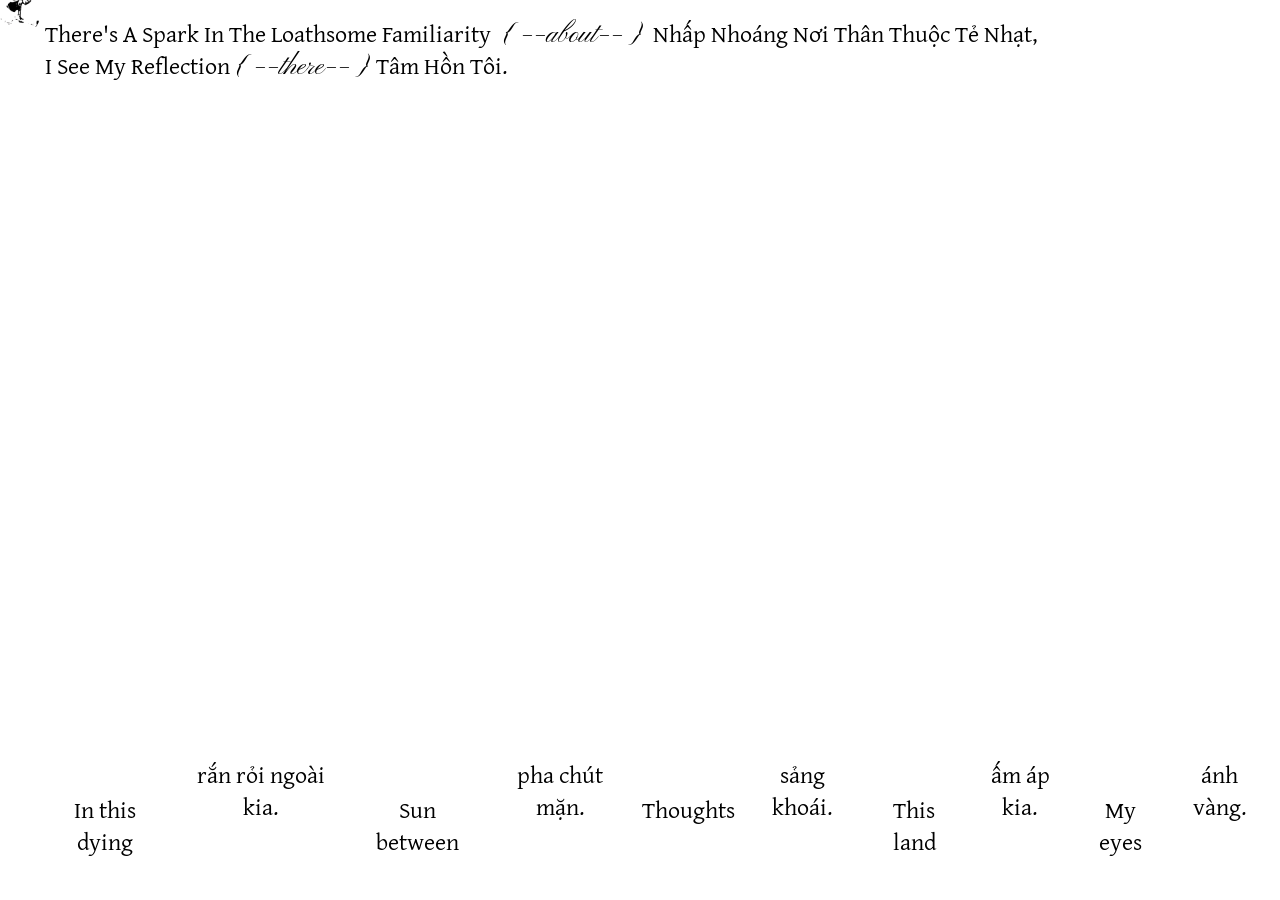
==== index.html @ 09c0442b "Update index.html" ====
<!doctype html>
<html lang="en">
   
    <head>
        <meta charset="UTF-8" />
        <meta name="viewport" content="width=device-width, initial-scale=1.0" />

        <link rel="shortcut icon" type="image" href="image/me02.png" />
        <link rel="stylesheet" type="text/css" href="style.css" />
        <link rel="stylesheet" type="text/css" href="cursor.css" />
        <link rel="stylesheet" type="text/css" href="overlay.css" />

        <!-- --------------Font defining: Pinyon Script-------------- -->
<link rel="preconnect" href="https://fonts.gstatic.com" crossorigin>
<link href="https://fonts.googleapis.com/css2?family=Pinyon+Script&display=swap" rel="stylesheet">
        
        <!-- --------------Font defining: Gentium Plus-------------- -->
<link rel="preconnect" href="https://fonts.googleapis.com">
<link rel="preconnect" href="https://fonts.gstatic.com" crossorigin>
<link href="https://fonts.googleapis.com/css2?family=Gentium+Plus:ital,wght@0,400;0,700;1,400;1,700&display=swap" rel="stylesheet">
        
        <title>Familiarity: Things I Never Like About My Hometown</title>
    </head>

    <body>
        <!-- --------------------------Landing page-------------------------- -->
        <!-- --------------Title-------------- -->

        <div class="header">
            <div class="title">
                <p>
                    There's A Spark In The Loathsome Familiarity
                    <button onclick="on()">{ ––about–– }</button> Nhấp Nhoáng
                    Nơi Thân Thuộc Tẻ Nhạt,<br>I See My Reflection
                    <a
                        href="https://maps.app.goo.gl/82Ngcbv8Ny59r9fe7"
                        target="_blank"
                    >
                        { ––there–– }
                    </a>
                    Tâm Hồn Tôi.
                </p>
            </div>
        </div>
        
        <!-- --------------Menu | Eng-------------- -->
        <div class="content">
            <!-- <div class="eng"> -->
            <ul data-current="0" class="eng">
                <!-- -----open modal 1----- -->
                <li id="piece01">
                    <p>In this dying</p>
                </li>
                <!-- -----open modal 1----- -->
                <li id="piece02">
                    <p>rắn rỏi ngoài kia.</p>
                </li>
                <!-- -----open modal 1----- -->
                <li id="piece03">
                    <p>Sun between</p>
                </li>
                <!-- -----open modal 1----- -->
                <li id="piece04">
                    <p>pha chút mặn.</p>
                </li>
                <!-- -----open modal 1----- -->
                <li id="piece05">
                    <p>Thoughts</p>
                </li>
                <!-- </ul> -->
                <!-- </div> -->
                <!-- --------------Menu | Vie-------------- -->
                <!-- <div class="vie"> -->
                <!-- <ul data-current="0"> -->
                <li id="piece06">
                    <p>sảng khoái.</p>
                </li>
                <li id="piece07">
                    <p>This land</p>
                </li>
                <li id="piece08">
                    <p>ấm áp kia.</p>
                </li>
                <li id="piece09">
                    <p>My eyes</p>
                </li>
                <li id="piece10">
                    <p>ánh vàng.</p>
                </li>
            </ul>
        </div>
        <!-- </div> -->

        <!-- --------------------------Overlay-------------------------- -->

        <!-- --------------Project Blurb-------------- --><!-- --------------Modal-------------- -->
        <div class="blurb">
            <div class="navigate">
                <div id="close" onclick="off()">
                    <p>{ ––close–– }</p>
                </div>

                <div id="about">
                    <p>{ ––sound of my hometown–– }</p>
                    <!-- volumn bar for sooundscape -->
                    <div id="volume-container">
                        <input
                            type="range"
                            min="0"
                            max="1"
                            step="0.01"
                            id="volume-bar"
                            value="0.5"
                        />
                        <div id="volume-indicator"></div>
                    </div>
                </div>
            </div>
            <div id="info">
                <p>
                    Things that I am so familiar with yet so bored of.<br />
                    Things that I often overlook despite their visibility.<br />
                    Things that are mundane yet warm my soul.
                    <br />...<br /><br />
                    { ––Familiarity: Things I Never Like About My Hometown–– } shelters my profound reflections on the land of my birth and upbringing – a peaceful, leisurely coastal city in Southern Vietnam. This publication intertwines footage of my hometown, writings and languages, crafting a rich tapestry of poetic interpretations that are imprinted with my personal perspective. The poetic narrative and visual imagery aim to evoke a sense of longing and belonging, and how my existence grows in this paradox, whilst also critiquing the flaws and banalities of my homeland. 
                    <br />
                    Through sensory translations, my project ensures that visitors are provided with various options to explore the theme of personal subjectivity where linguistic nuances await to be explored. Hence, the concept of creating accessibility is the aesthetic basis of my website. In the end, I hope to challenge the conventional perceptions on the often–overlooked charms and provoke introspection about human relationship with their place of origin.
                </p>
            </div>
        </div>

        <!-- ------------------------OOOOOOOOOOOVERLAYYYYYYYYYYYYYY------------------------ -->
        <!-- ------------------------Audio play on click------------------------ -->
        <div class="audio-container">
            <!-- ------------------ENG------------------ -->
            <audio id="myAudio" controls loop>
                <source src="audio/audio0.mp3" />
            </audio>
            <audio id="audio01" controls>
                <source src="audio/eng01.mp3" />
            </audio>
            <audio id="audio02" controls>
                <source src="audio/eng02.mp3" />
            </audio>
            <audio id="audio03" controls>
                <source src="audio/eng03.mp3" />
            </audio>
            <audio id="audio04" controls>
                <source src="audio/eng04.mp3" />
            </audio>
            <audio id="audio05" controls>
                <source src="audio/eng05.mp3" />
            </audio>
            <!-- ------------------VIE------------------ -->
            <audio id="audio06" controls>
                <source src="audio/vie01.mp3" />
            </audio>
            <audio id="audio07" controls>
                <source src="audio/vie02.mp3" />
            </audio>
            <audio id="audio08" controls>
                <source src="audio/vie03.mp3" />
            </audio>
            <audio id="audio09" controls>
                <source src="audio/vie04.mp3" />
            </audio>
            <audio id="audio10" controls>
                <source src="audio/vie05.mp3" />
            </audio>
        </div>
        <!-- ------------------------OVERLAY------------------------ -->
        <div class="overlay">
            <!-- ------------------------ENGGGGGGGGGGGGGGGGGG------------------------ -->
            <!-- ------------------modal 1------------------ -->
            <div class="overlay-eng">
                <div id="video01">
                    <!-- ------content modal 1------ -->
                    <video autoplay loop muted>
                        <source src="video/eng01.mp4" type="video/mp4" />
                        Your browser does not support HTML5 video.
                    </video>
                    <!-- buttons for navigation bar in the overlay -->
                    <div class="nav">
                        <button id="listen01" onclick="playAudio('audio01')">
                            { ––listen–– }
                        </button>
                        <!-- ------close modal------ -->
                        <div class="closes">
                            <button id="close01">{ ––close–– }</button>
                        </div>
                    </div>
                    <div id="read01">
                        <p>
                            In this dying glow of orange,<br>
                            noisy is the bird,<br>
                            softer is the wind.<br>
                            Silent I get, with the waves.<br>
                            If the ocean in my eyeballs is the limit of this land,<br>
                            I will bury my soul here, with all willingness,<br>
                            only the soul of rotten vulnerability.<br>
                            The rest will stay<br>
                            with its body,<br>
                            so that the land has me partly<br>
                            and I am still a mighty existence out there.
                        </p>
                    </div>
                </div>
                <!-- ------------------modal 2------------------ -->
                <div id="video03">
                    <!-- ------content modal 1------ -->
                    <video autoplay loop muted>
                        <source src="video/eng02.mp4" type="video/mp4" />
                        Your browser does not support HTML5 video.
                    </video>
                    <!-- buttons for navigation bar in the overlay -->
                    <div class="nav">
                        <button id="listen02" onclick="playAudio('audio02')">
                            { ––listen–– }
                        </button>
                        <!-- ------close modal 2------ -->
                        <div class="closes">
                            <button id="close02">{ ––close–– }</button>
                        </div>
                    </div>
                    <div id="read02">
                        <p>
                            Sun between sun.<br>
                            Wind between wind.<br>
                            Words between people.<br>
                            Even stickiness on my skin.<br>
                            My words between nowhere.
                            (Where do my words belong to?)<br>
                            A place in salty air.<br>
                        </p>
                    </div>
                </div>
                <!-- ------------------modal 3------------------ -->
                <div id="video05">
                    <!-- ------content modal 1------ -->
                    <video autoplay loop muted>
                        <source src="video/eng03.mp4" type="video/mp4" />
                        Your browser does not support HTML5 video.
                    </video>
                    <!-- buttons for navigation bar in the overlay -->
                    <div class="nav">
                        <button id="listen03" onclick="playAudio('audio03')">
                            { ––listen–– }
                        </button>
                        <!-- ------close modal 3------ -->
                        <div class="closes">
                            <button id="close03">{ ––close–– }</button>
                        </div>
                    </div>
                    <div id="read07">
                        <p>
                            Thoughts in the back of my mind.<br>
                            Is it yellow?<br>
                            Is it white?<br>
                            Shouldn’t it be blue?<br>
                            A powder blue…<br>
                            Is it the opening?<br>
                            Is it ending itself?<br>
                            Are they coming home or leaving it?<br>
                            I seek no answer.
                            I seek nothing now.<br>
                            A pleasant emptiness.<br>
                        </p>
                    </div>
                </div>
                <!-- ------------------modal 4------------------ -->
                <div id="video07">
                    <!-- ------content modal 4------ -->
                    <video autoplay loop muted>
                        <source src="video/eng04.mp4" type="video/mp4" />
                        Your browser does not support HTML5 video.
                    </video>
                    <!-- buttons for navigation bar in the overlay -->
                    <div class="nav">
                        <button id="listen04" onclick="playAudio('audio04')">
                            { ––listen–– }
                        </button>
                        <!-- ------close modal 4------ -->
                        <div class="closes">
                            <button id="close04">{ ––close–– }</button>
                        </div>
                    </div>
                    <div id="read04">
                        <p>
                            This land will always be hot and humid,<br>
                            though it knows how much one wishes for a cool breeze.<br>
                            It grew in my body<br>that out of this heat comes refreshment,<br>
                            out of refreshment comes completeness; so I called for freezing air.<br>
                            But floating,<br>my words.<br>
                            Frozen,<br>I said.<br>
                            For warmness,<br>now<br>I<br>long...<br>
                        </p>
                    </div>
                </div>
                <!-- ------------------modal 5------------------ -->
                <div id="video09">
                    <!-- ------content modal 1------ -->
                    <video autoplay loop muted>
                        <source src="video/eng05.mp4" type="video/mp4" />
                        Your browser does not support HTML5 video.
                    </video>
                    <!-- buttons for navigation bar in the overlay -->
                    <div class="nav">
                        <button id="listen05" onclick="playAudio('audio05')">
                            { ––listen–– }
                        </button>
                        <!-- ------close modal 5------ -->
                        <div class="closes">
                            <button id="close05">{ ––close–– }</button>
                        </div>
                    </div>
                    <div id="read05">
                        <p>
                            My eyes are small,<br>
                            even if I try to stretch them out and the inside’s gone dry.<br>
                            There’s like a wave of blue darkening in it.<br>
                            It reaches the edge then waves back in,<br>
                            and circles around a block of shimmering yellow.<br>
                        </p>
                    </div>
                </div>
            </div>
            <!-- ------------------------VIEEEEEEEEEEEEE------------------------ -->
            <!-- ------modal 1------ -->
            <div class="overlay-vie">
                <div id="video02">
                    <!-- ------content modal 1------ -->
                    <video autoplay loop muted>
                        <source src="video/vie01.mp4" type="video/mp4" />
                        Your browser does not support HTML5 video.
                    </video>
                    <!-- buttons for navigation bar in the overlay -->
                    <div class="nav">
                        <button id="listen06" onclick="playAudio('audio06')">
                            { ––nghe–– }
                        </button>
                        <!-- ------close modal------ -->
                        <div class="closes">
                            <button id="close06">{ ––đóng–– }</button>
                        </div>
                    </div>
                    <div id="read06">
                        <p>
                            Trong cái nắng chiều đang tàn dần,
                            <br>bọn chim chóc ồn ào, ngọn gió như dịu đi hẳn. 
                            Tôi ngồi lặng thinh<br>
                           với những cơn sóng.<br>
                            Nếu biển cả trước mắt là giới hạn của nơi này,<br>
                            tôi chọn chôn cất tâm hồn mình ở đây,<br>
                            chôn đi những mảnh mềm yếu đã mục nát,<br>
                            với tất cả lòng nhiệt thành.<br>
                            Phần còn lại vẫn gắn với cơ thể của nó.<br>
                            Để mảnh đất này giữ riêng trong nó một phần của tôi,<br>
                            còn tôi<br>
                            vẫn là một sự sống rắn rỏi ngoài kia.
                        </p>
                    </div>
                </div>
                <!-- ------modal 2------ -->
                <div id="video04">
                    <!-- ------content modal 1------ -->
                    <video autoplay loop muted>
                        <source src="video/vie02.mp4" type="video/mp4" />
                        Your browser does not support HTML5 video.
                    </video>
                    <!-- buttons for navigation bar in the overlay -->
                    <div class="nav">
                        <button id="listen07" onclick="playAudio('audio07')">
                            { ––nghe–– }
                        </button>
                        <!-- ------close modal 2------ -->
                        <div class="closes">
                            <button id="close07">{ ––đóng–– }</button>
                        </div>
                    </div>
                    <div id="read07">
                        <p>
                            Nắng còn trong nắng.<br>
                            Gió còn trong gió.<br>
                            Lời họ nói cho nhau nghe.<br>
                            Cả sự nhớp nháp trên làn da.<br> 
                            Lời tôi nói có ai nghe.<br>
                            Thoáng nếm được vị mặn còn vương trong gió.<br>
                        </p>
                    </div>
                </div>
                <!-- ------modal 8------ -->
                <div id="video06">
                    <!-- ------content modal 1------ -->
                    <video autoplay loop muted>
                        <source src="video/vie03.mp4" type="video/mp4" />
                        Your browser does not support HTML5 video.
                    </video>
                    <!-- buttons for navigation bar in the overlay -->
                    <div class="nav">
                        <button id="listen08" onclick="playAudio('audio08')">
                            { ––nghe–– }
                        </button>
                        <!-- ------close modal 3------ -->
                        <div class="closes">
                            <button id="close08">{ ––đóng–– }</button>
                        </div>
                    </div>
                    <div id="read08">
                        <p>
                            Vài điều tôi vẫn cố lảng tránh.<br>
                            Vàng?<br>Trắng?<br>Xanh da trời?<br>
                            Một màu xanh dịu mắt thì tốt biết mấy…<br>
                            Chỉ vừa bắt đầu hay đang kết thúc?<br>
                            Họ đang trở về hay sắp rời đi? Câu trả lời có vẻ không cần thiết.<br>
                            Không gì<br>
                            cần thiết vào lúc này.<br>
                            Trống rỗng đến sảng khoái.<br>
                        </p>
                    </div>
                </div>
                <!-- ------modal 4------ -->
                <div id="video08">
                    <!-- ------content modal 4------ -->
                    <video autoplay loop muted>
                        <source src="video/vie04.mp4" type="video/mp4" />
                        Your browser does not support HTML5 video.
                    </video>
                    <!-- buttons for navigation bar in the overlay -->
                    <div class="nav">
                        <button id="listen09" onclick="playAudio('audio09')">
                            { ––nghe–– }
                        </button>
                        <!-- ------close modal 4------ -->
                        <div class="closes">
                            <button id="close09">{ ––đóng–– }</button>
                        </div>
                    </div>
                    <div id="read09">
                        <p>
                            Nơi này vẫn luôn oi bức, dù nó biết người ta mong mỏi mọt làn gió mát.<br>
                            Tôi từng cho rằng<br>
                           thoát khỏi cái nóng bức này sẽ thấy sảng khoái, và sự sảng khoái sẽ khiến tôi mãn nguyện;<br>
                            nên tôi luôn khao khát một luồng khí lạnh.<br>
                            Nhưng trôi dạt đâu mất,<br>
                            lời tôi.<br>
                            Nghẹn ngào nói không nên lời.<br>
                            Bây giờ,<br>
                           tôi mong mỏi sự ấm áp kia.
                        </p>
                    </div>
                </div>
                <!-- ------modal 5------ -->
                <div id="video10">
                    <!-- ------content modal 1------ -->
                    <video autoplay loop muted>
                        <source src="video/vie05.mp4" type="video/mp4" />
                        Your browser does not support HTML5 video.
                    </video>
                    <!-- buttons for navigation bar in the overlay -->
                    <div class="nav">
                        <button id="listen10" onclick="playAudio('audio10')">
                            { ––nghe–– }
                        </button>
                        <!-- ------close modal 5------ -->
                        <div class="closes">
                            <button id="close10">{ ––đóng–– }</button>
                        </div>
                    </div>
                    <div id="read10">
                        <p>
                            Đôi mắt này,<br>
                            nó nhỏ,<br>
                            dù cho có cố mở to đến mức khô rát.<br>
                            Trên kia vẫn là một dải màu xanh.<br>
                            Nó vươn đến bên rìa rồi dội ngược lại vào trong,<br>
                            và bao quanh một mảng lung linh ánh vàng.
                        </p>
                    </div>
                </div>
            </div>
        </div>

        <!-- --------------Customized Cursor-------------- -->
        <div class="cursor">
            <div><img src="image/me02.png" /></div>
        </div>
    </body>
</html>

<!-- --------------Customized Cursor-------------- -->
<script type="text/javascript" src="cursor.js"></script>
<!-- --------------Blurb Popup-------------- -->
<script type="text/javascript" src="about.js"></script>
<!-- <script type="text/javascript" src="video01.js"></script> -->
<script type="text/javascript" src="overlay.js"></script>
<script type="text/javascript" src="audio.js"></script>
<script type="text/javascript" src="soundscape.js"></script>
---- style.css ----
/*--------------------Font family defining--------------------*/
.pinyon-script-regular {
  font-family: "Pinyon Script", cursive;
  font-weight: 400;
  font-style: normal;
}

/*----------------------------Homepage Setting----------------------------*/
body {
    background-image: url(image/bgg.jpg);
    background-repeat: repeat-y;
    background-size: 100% auto;
    background-color: white;
    /* backdrop-filter: blur(2px);
  -webkit-backdrop-filter: blur(2px);*/
    font-family: "Gentium Plus", serif;
    font-style: normal;
    color: black;
    cursor: none;
    width: 100%;
    height: auto;
    border: none;
    margin: 0;
}
body img {
  top: 0;
  left: 0
}


/*--------------------Title on top-right corner--------------------*/
.header p {
    font-size: 24px;
    line-height: 32px;
    position: fixed;
    padding-top: 2vh;
    padding-bottom: 1vh;
    padding-left: 5vh;
    padding-right: 5vh;
    margin: 0;
    width: 100%;
    top: 0;
    left: 0;
    z-index: 8;
    text-align: justify;
}

/*--------------------Blurb | Overlay--------------------*/
.blurb {
    position: absolute;
    /* display: inline; */
    /* background-color: rgba(235, 55, 255, 0.5); */
    background-color: white;
    background-image: url(image/grid.png);
    background-repeat: repeat-y;
    background-size: 100%;
    width: 50%;
    height: 100%;
    padding: 0;
    margin: 0;
    top: 0;
    right: 0;
    z-index: 10;
    display: none;
    overflow: auto; 
}
.blurb::-webkit-scrollbar {
    display: none;
}
.navigate p {
  font-family: "Pinyon Script", cursive;
  font-size: 28px;
  line-height: 24px
  text-align: justify;
}
#about p {
    padding-left: 20vh;
    padding-top: 2vh;
    padding-bottom: 2vh;
    margin: 0;
    font-size: 28px;
    line-height: 24px;
    left: 0;
    /* top: 0; */
    z-index: 3;
    /* float: left; */
    width: 250px;
    text-align: left;
}

/*to close the blurb*/
#close p {
    padding-right: 10vh;
    padding-top: 2vh;
    padding-bottom: 1vh;
    margin: 0;
    font-size: 28px;
    line-height: 24px;
    right: 0;
    float: right;
    cursor: pointer;
    font-family: "Pinyon Script", cursive;
}

#info p {
    font-size: 18px;
    line-height: 28px;
    /* padding-top: 15vh;*/
    padding-left: 20vh;
    padding-right: 5vh;
    padding-top: 10vh;
    padding-bottom: 2vh;
    margin: 0;
    /* top: 20vh; */
    left: 0;
  text-align: left;
  overflow-y: scroll;
}
#info::-webkit-scrollbar {
    display: none;
}
#about img {
    width: 30px;
    height: auto;
    padding-right: 5px;
}
#volume-container {
    display: flex;
    align-items: center;
    width: 160px; /* Adjust width as needed */
    padding-left: 20vh;
    padding-top: 1vh;
}
/* volumn bar for soundscape */
#volume-bar {
    -webkit-appearance: none; /* Remove default slider styles */
    width: 100%;
    height: 5px; /* Adjust height as needed */
    border-radius: 5px;
    background: black; /* Gradient for visual effect */
    cursor: pointer;
}

#volume-bar::-webkit-slider-thumb {
    -webkit-appearance: none; /* Remove default thumb styles */
    width: 30px;
    height: 18px;
    background: white; /* Thumb color */
    /* border-radius: 50%; */
    cursor: pointer;
    background-image: url(image/logo.png);
    background-size: 100% auto;
    background-repeat: none;
}

#volume-indicator {
    width: 0; /* Initial width is 0% */
    height: 5px; /* Same height as slider */
    background: black; /* Same color as thumb */
    display: none;
}
/*disable button's style*/
button {
    border: none;
    margin: 0;
    font-size: 28px;
    line-height: 24px;
    font-family: "Pinyon Script", cursive;
    font-style: normal;
    /* background-color: white; */
    background-color: Transparent;
    background-repeat: no-repeat;
    cursor: pointer;
}

a:link {
    margin: 0;
    font-size: 28px;
    line-height: 32px;
    font-family: "Pinyon Script", cursive;
    font-style: normal;
    color: black;
    text-decoration: none;
}
a:visited {
    margin: 0;
    font-size: 28px;
    line-height: 32px;
    font-family: "Pinyon Script", cursive;
    font-style: normal;
    color: black;
    text-decoration: none;
}

/*--------------------Menu--------------------*/
.content ul {
    
    font-size: 24px;
    line-height: 32px;
    position: fixed;
/*     display: inline-block; */
    display: flex;
    flex-wrap: nowrap;
    list-style-type: none;
    bottom: 0;
    margin: 0;
    left: 0;
    padding-left: 5vh;
    text-align: center;
    padding-bottom: 2vh;
    

    /* overflow-x: scroll; */
    /* width: 100%; */
    /* float: left; */
    /* white-space: nowrap; */
}
li {
    cursor: pointer;
    padding-right: 1.5vh;
    float: left;
    
    /* height: 60px; */
    /* left: 0; */
}

li:nth-child(even) {
    transform: translateY(-35px);
}
/*--------------------Effects when hovering buttons--------------------*/
li p:hover {
    text-shadow: 0 0 10px #f6ff08;
    background-image: url(image/grid2.png);
    background-size: 100%;
    background-repeat: repeat;
}
a:hover {
    cursor: pointer;
    color: black;
    text-decoration: none;
    text-shadow: 0 0 10px #f6ff08;
    background-image: url(image/grid2.png);
    background-size: 100%;
    background-repeat: repeat;
}
button:hover {
    text-shadow: 0 0 10px #f6ff08;
    background-image: url(image/grid2.png);
    background-size: 100%;
    background-repeat: repeat;
}
#close p:hover {
    text-shadow: 0 0 10px #f6ff08;
}

/*--------------------Settings for Responsiveness--------------------*/
@media screen and (max-width: 1000px) {
    #read01 p,
    #read02 p,
    #read03 p,
    #read04 p,
    #read05 p,
    #read06 p,
    #read07 p,
    #read08 p,
    #read09 p,
    #read10 p {
        font-size: 20px;
        line-height: 28px;
    }
    .content ul {
        font-size: 20px;
        line-height: 28px;
        padding-left: 2.5vh;
        flex-wrap: wrap;
    }
    .content li {
        height: 25px;
        padding-bottom: 2vh;
    }
    .content li:nth-child(even) {
        transform: none;
    }

    .header p {
        padding-left: 2.5vh;
        padding-right: 2.5vh;
        padding-bottom: 1vh;
        width: 90%;
        line-height: 32px;
    }
    #info p {
        font-size: 20px;
        line-height: 28px;
        padding-left: 10vh;
        padding-right: 5vh;
    }
    #about p,
    #volume-container {
        padding-left: 10vh;
        width: 145px;
    }
    #close p {
        padding-right: 5vh;
    }
    .blurb p {
        display: inline-block;
    }
    video {
        padding-top: 3vh;
    }
}
---- cursor.css ----
div.cursor img {
    position: absolute;
    top: 0px;
    left: 0px;
    width: 70px;
    height: 70px;
    z-index: 1000;
    pointer-events: none;
    transform: translate(-40%, -40%);
}
---- overlay.css ----
body {
    background-color: white;
    background-image: none;
}
.nav button {
    display: flex;
    flex-wrap: nowrap;
    position: relative;
    border: none;
    margin: 0;
    /* padding-left: 20%; */
    left: 0;
    font-family: "Pinyon Script", cursive;
    font-size: 28px;
    line-height: 32px;
    font-style: normal;
    /* width: auto; */
    cursor: pointer;
}
.nav {
    padding-top: 5vh;
    padding-bottom: 2vh;
    width: 80%;
    padding-left: 45%;
}

/* overlay */
#video01,
#video02,
#video03,
#video04,
#video05,
#video06,
#video07,
#video08,
#video09,
#video10 {
    display: none;
    top: 10vh;
    left: 0;
    /* background: white; */
    width: 100%;
    height: 100%;
    /* position: absolute;*/ /*enable scrolling*/
    background-color: white;
    border: none;
    margin: 0;
    z-index: 5;
    font-style: normal;
    /* overflow: auto; */
}
#listen01 p,
#listen02 p,
#listen03 p,
#listen04 p,
#listen05 p,
#listen06 p,
#listen07 p,
#listen08 p,
#listen09 p,
#listen10 p {
    text-align: center;
    font-family: "Pinyon Script", cursive;
    font-size: 28px;
    line-height: 24px;
    font-style: normal;
}
#close01 p,
#close02 p,
#close03 p,
#close04 p,
#close05 p,
#close06 p,
#close07 p,
#close08 p,
#close09 p,
#close10 p {
    font-family: "Pinyon Script", cursive;
    font-size: 28px;
    line-height: 24px;
    font-style: normal;
    text-align: center;
}

#read01,
#read02,
#read03,
#read04,
#read05,
#read06,
#read07,
#read08,
#read09,
#read10 {
    font-family: "Gentium Plus", serif;
    font-size: 24px;
    line-height: 36px;
    font-style: normal;
    text-align: center;
    color: black;
    padding-left: 20%;
    padding-right: 20%;
    padding-bottom: 15vh;
    width: 60%;
    height: auto;
    /* overflow: scroll; */
    /* left: 20%; */
    cursor: none;
    z-index: -1;

    /* -webkit-backdrop-filter: blur(4px);
    backdrop-filter: blur(4px); */

    /* background-repeat: repeat-y; */
    /* background-size: 100%; */
}

video {
    width: 100%;
    height: auto;
    left: 0;
    position: relative;
    cursor: none;
}

audio {
    display: none;
}
/* .overlay::-webkit-scrollbar {
    display: none;
}*/
.overlay {

/*     width: 100%;
    height: 100%;
    border: none;
    margin: 0; */
}
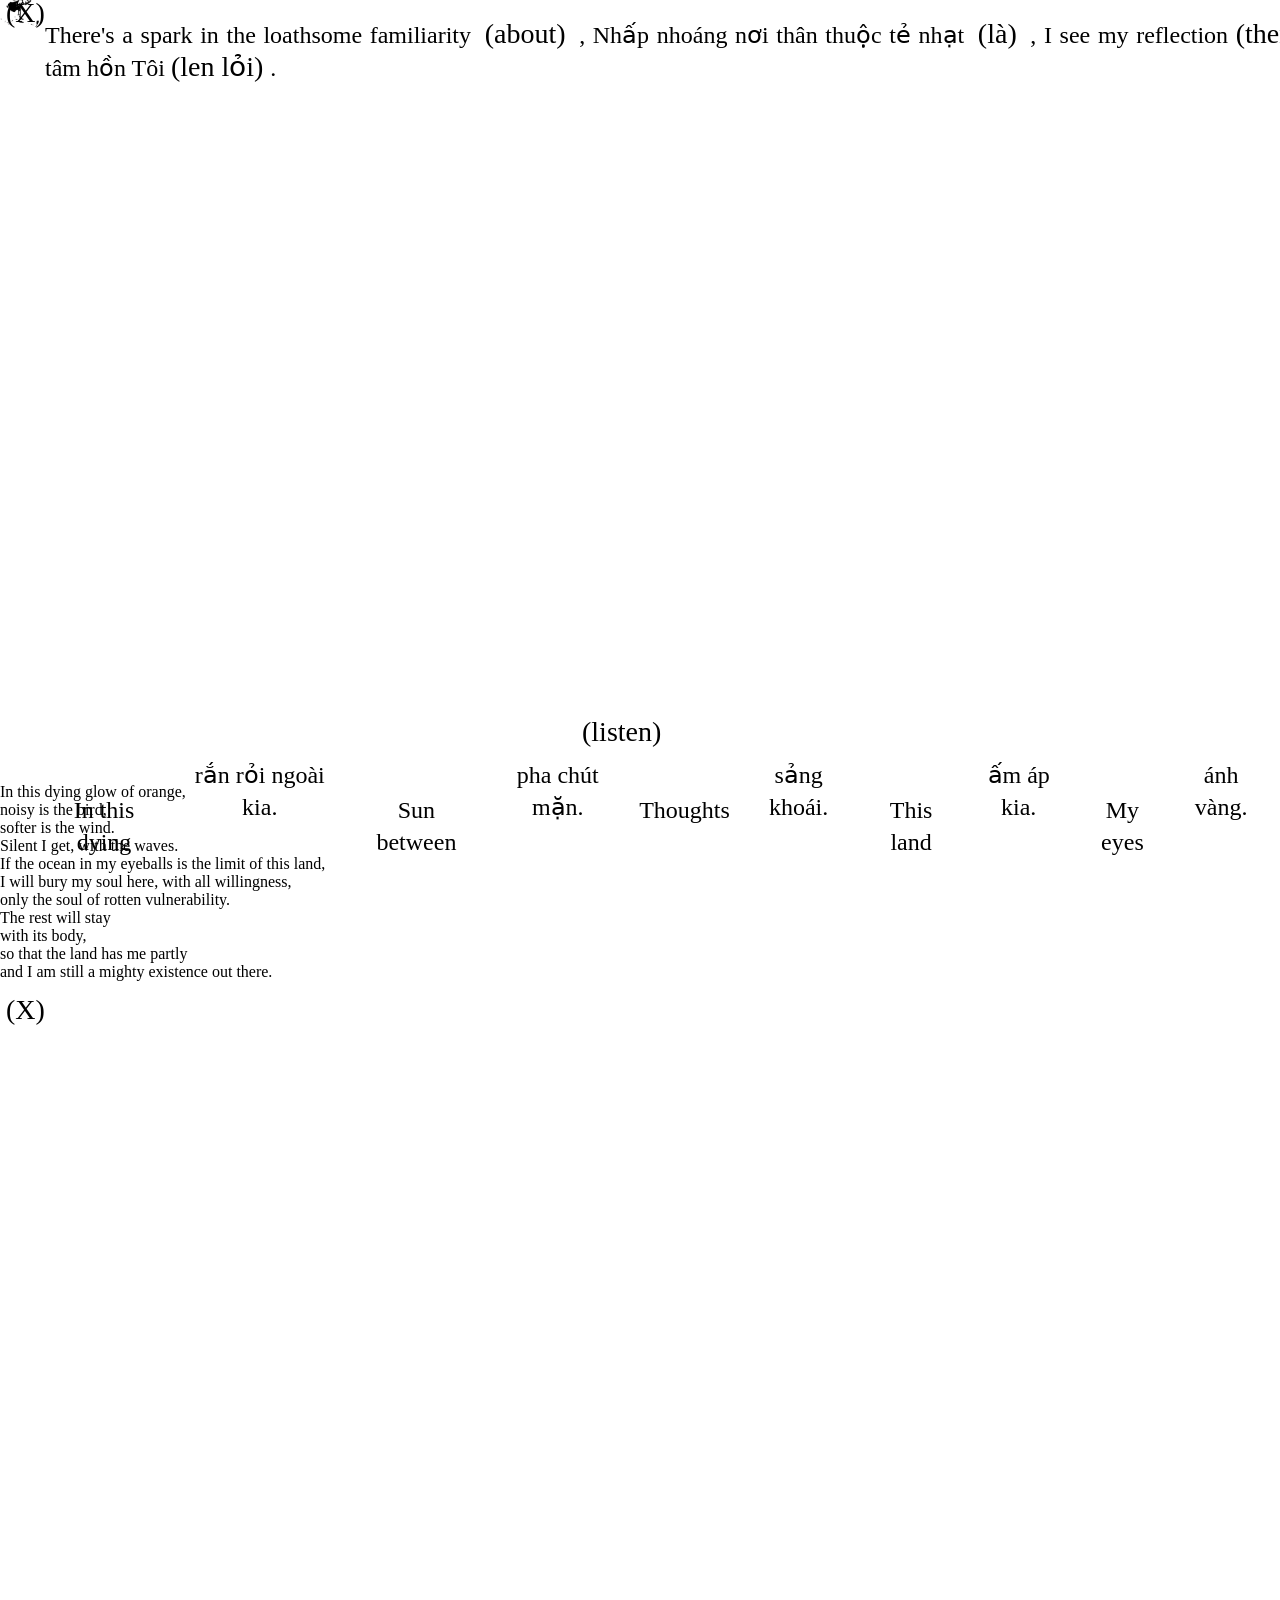
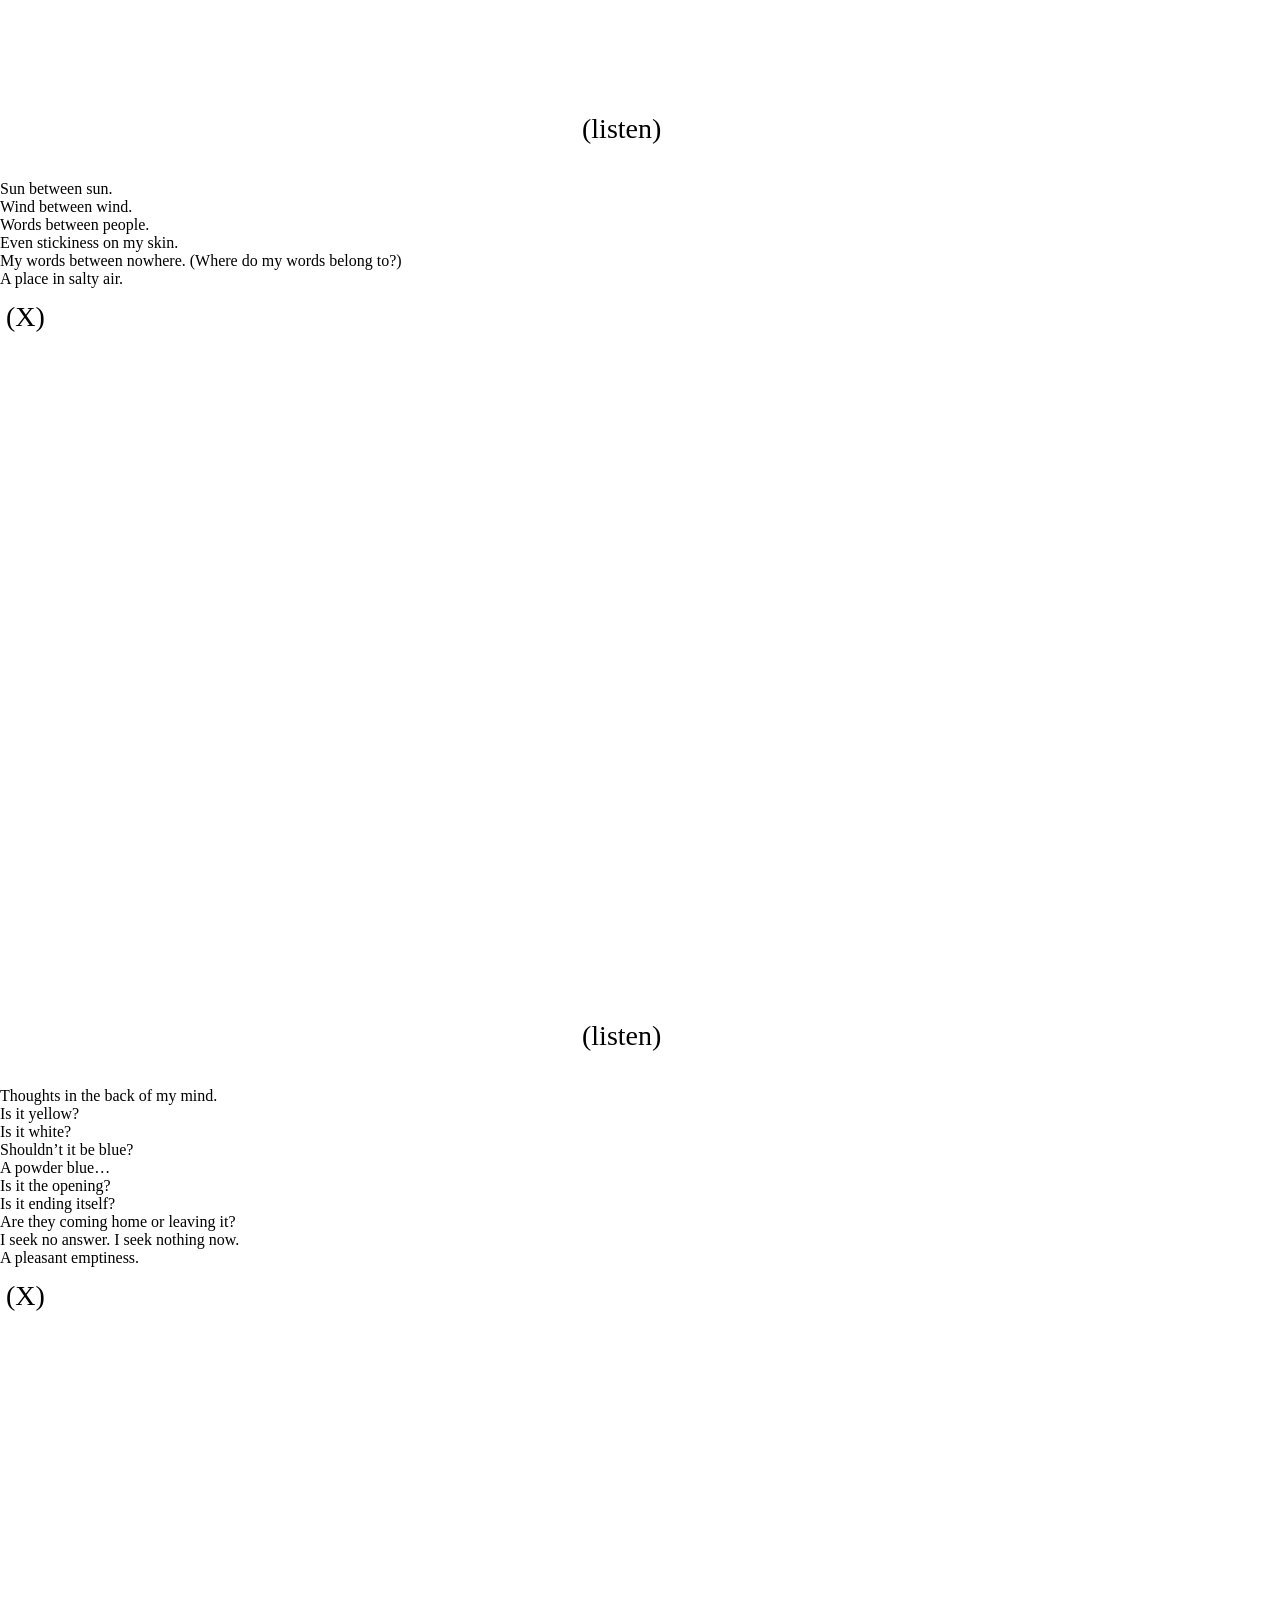
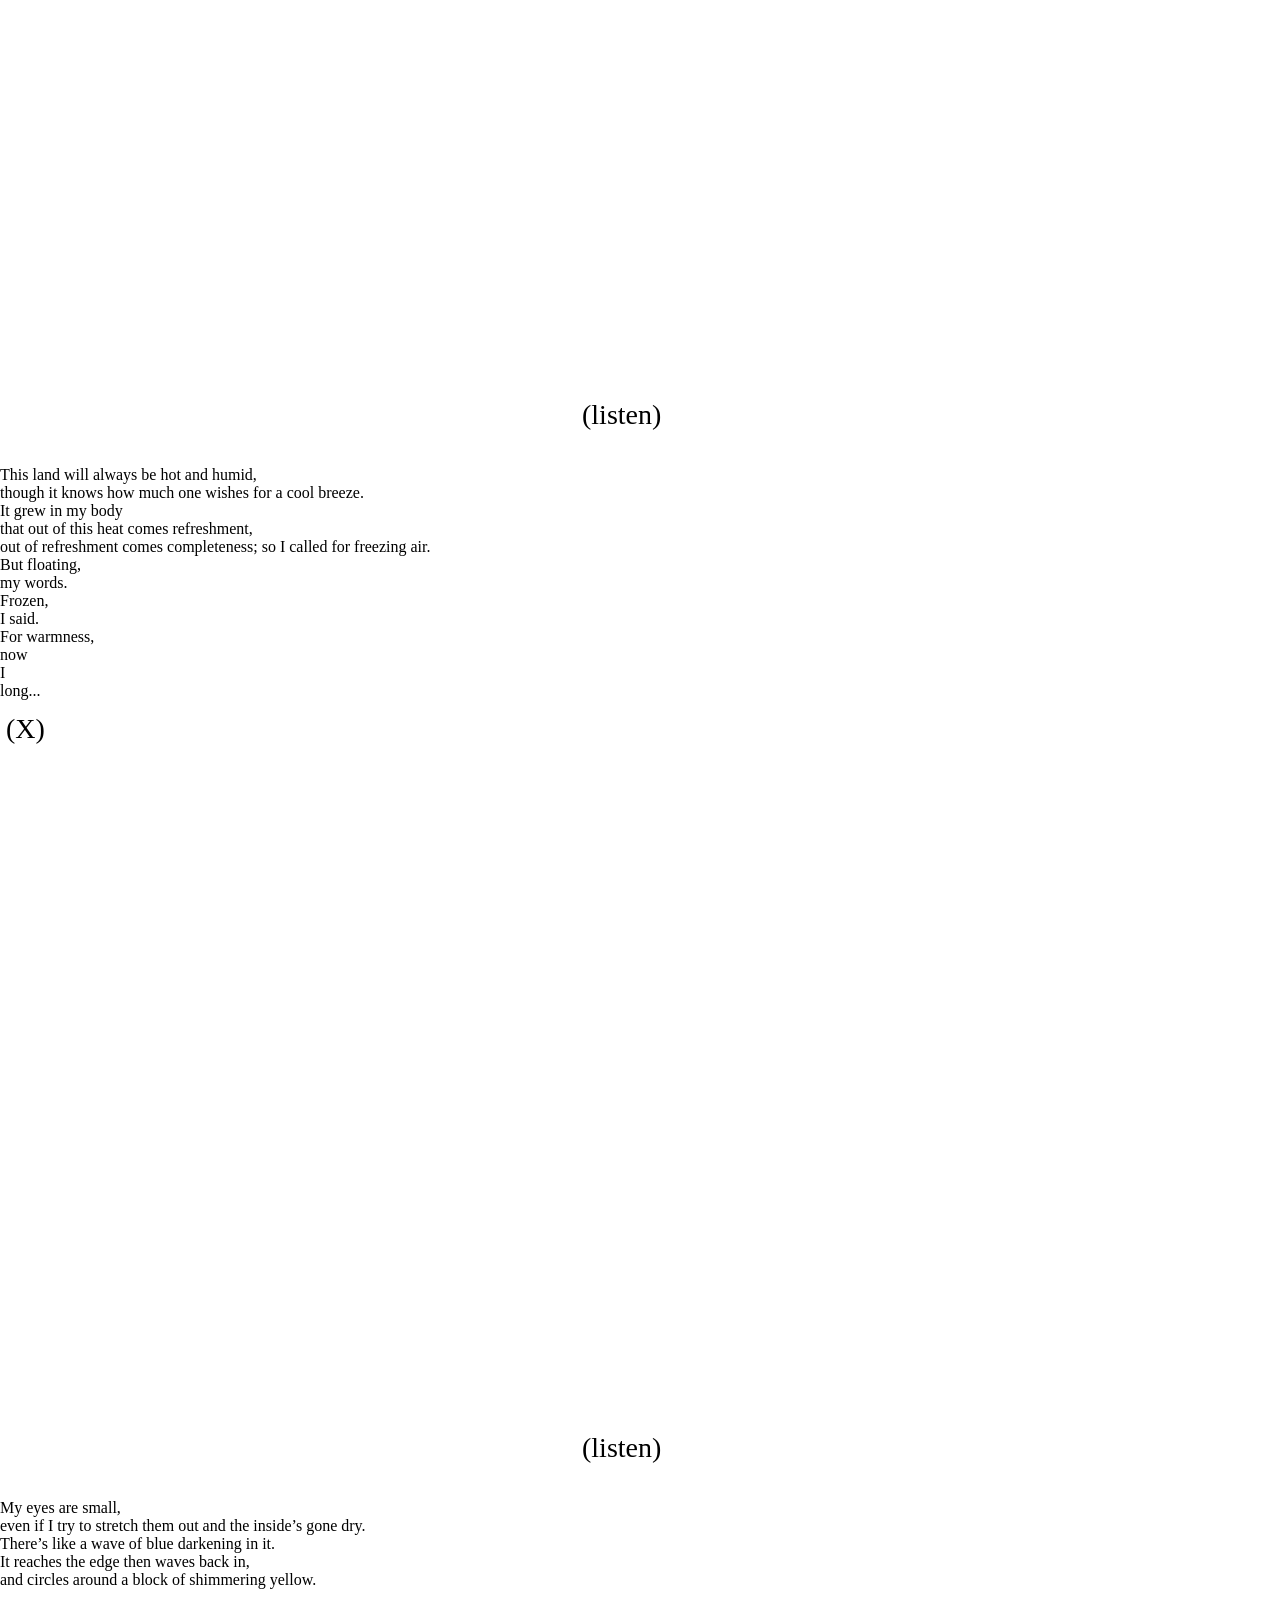
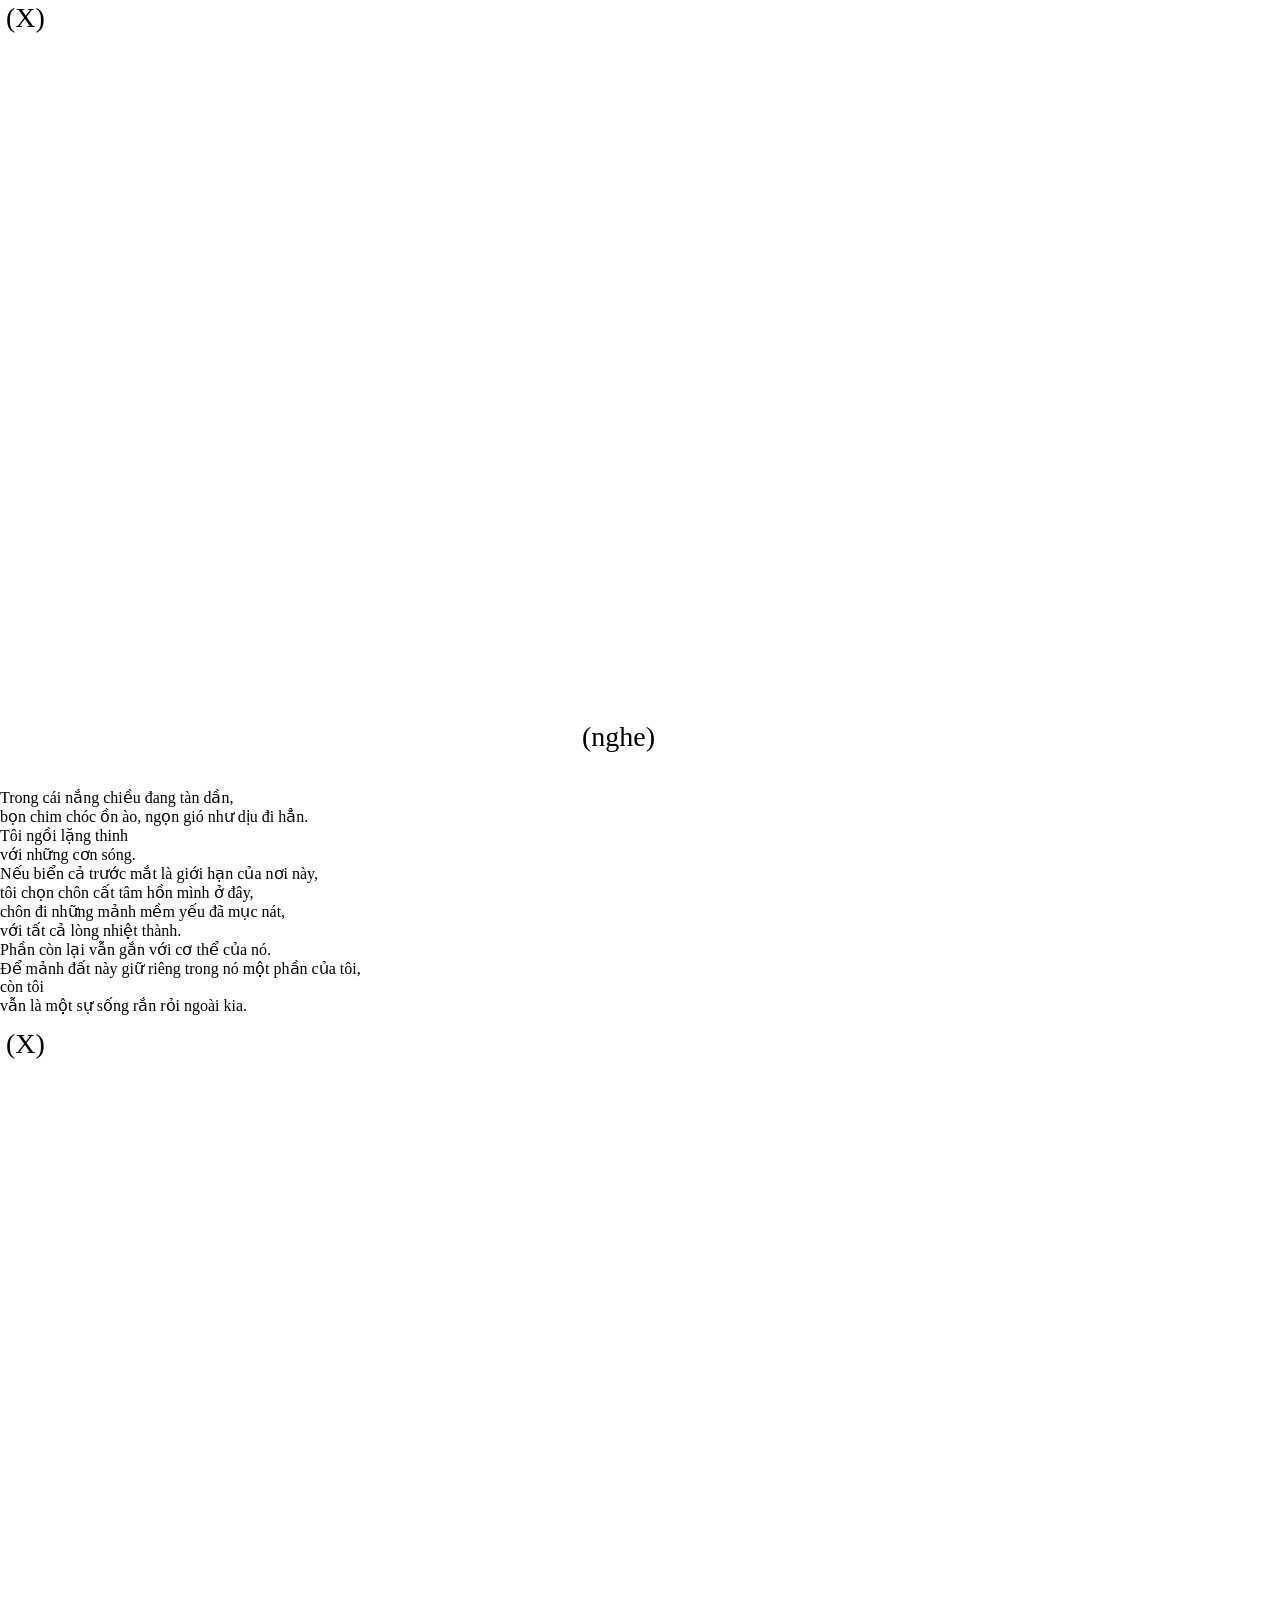
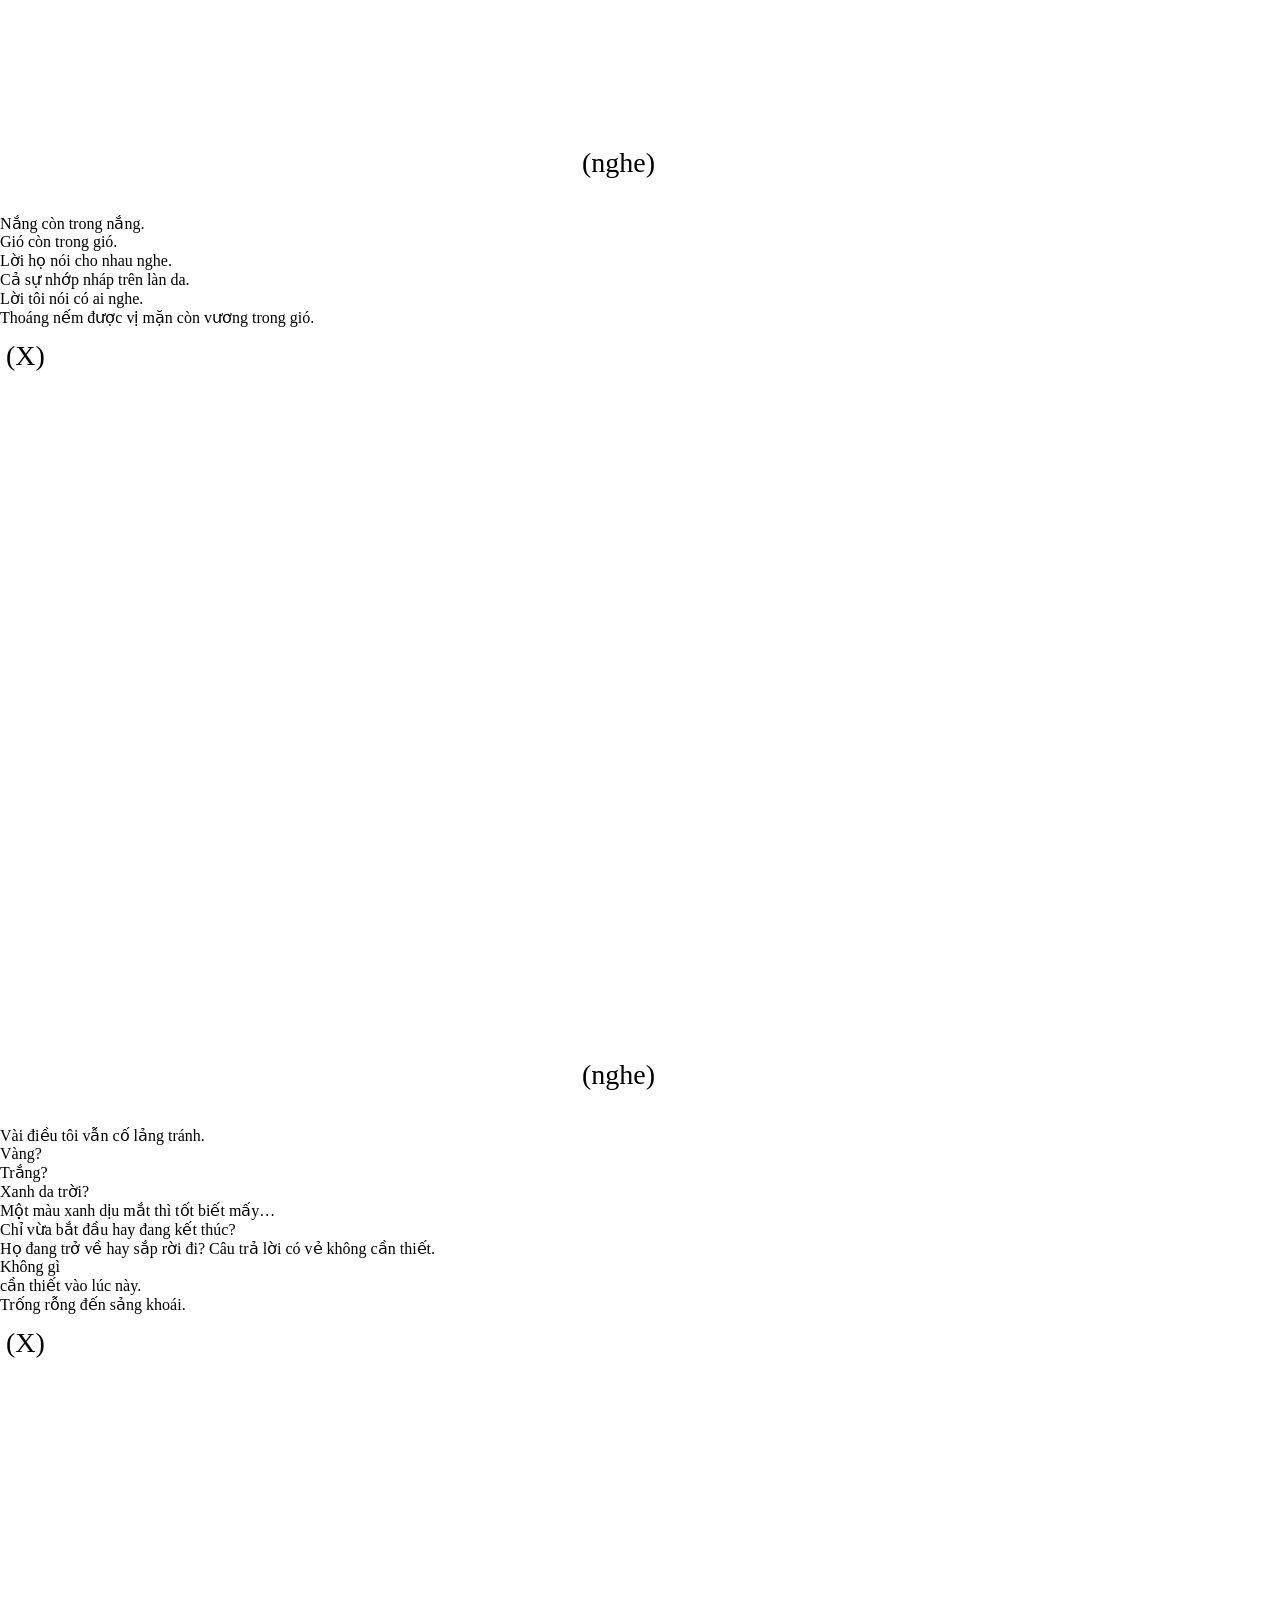
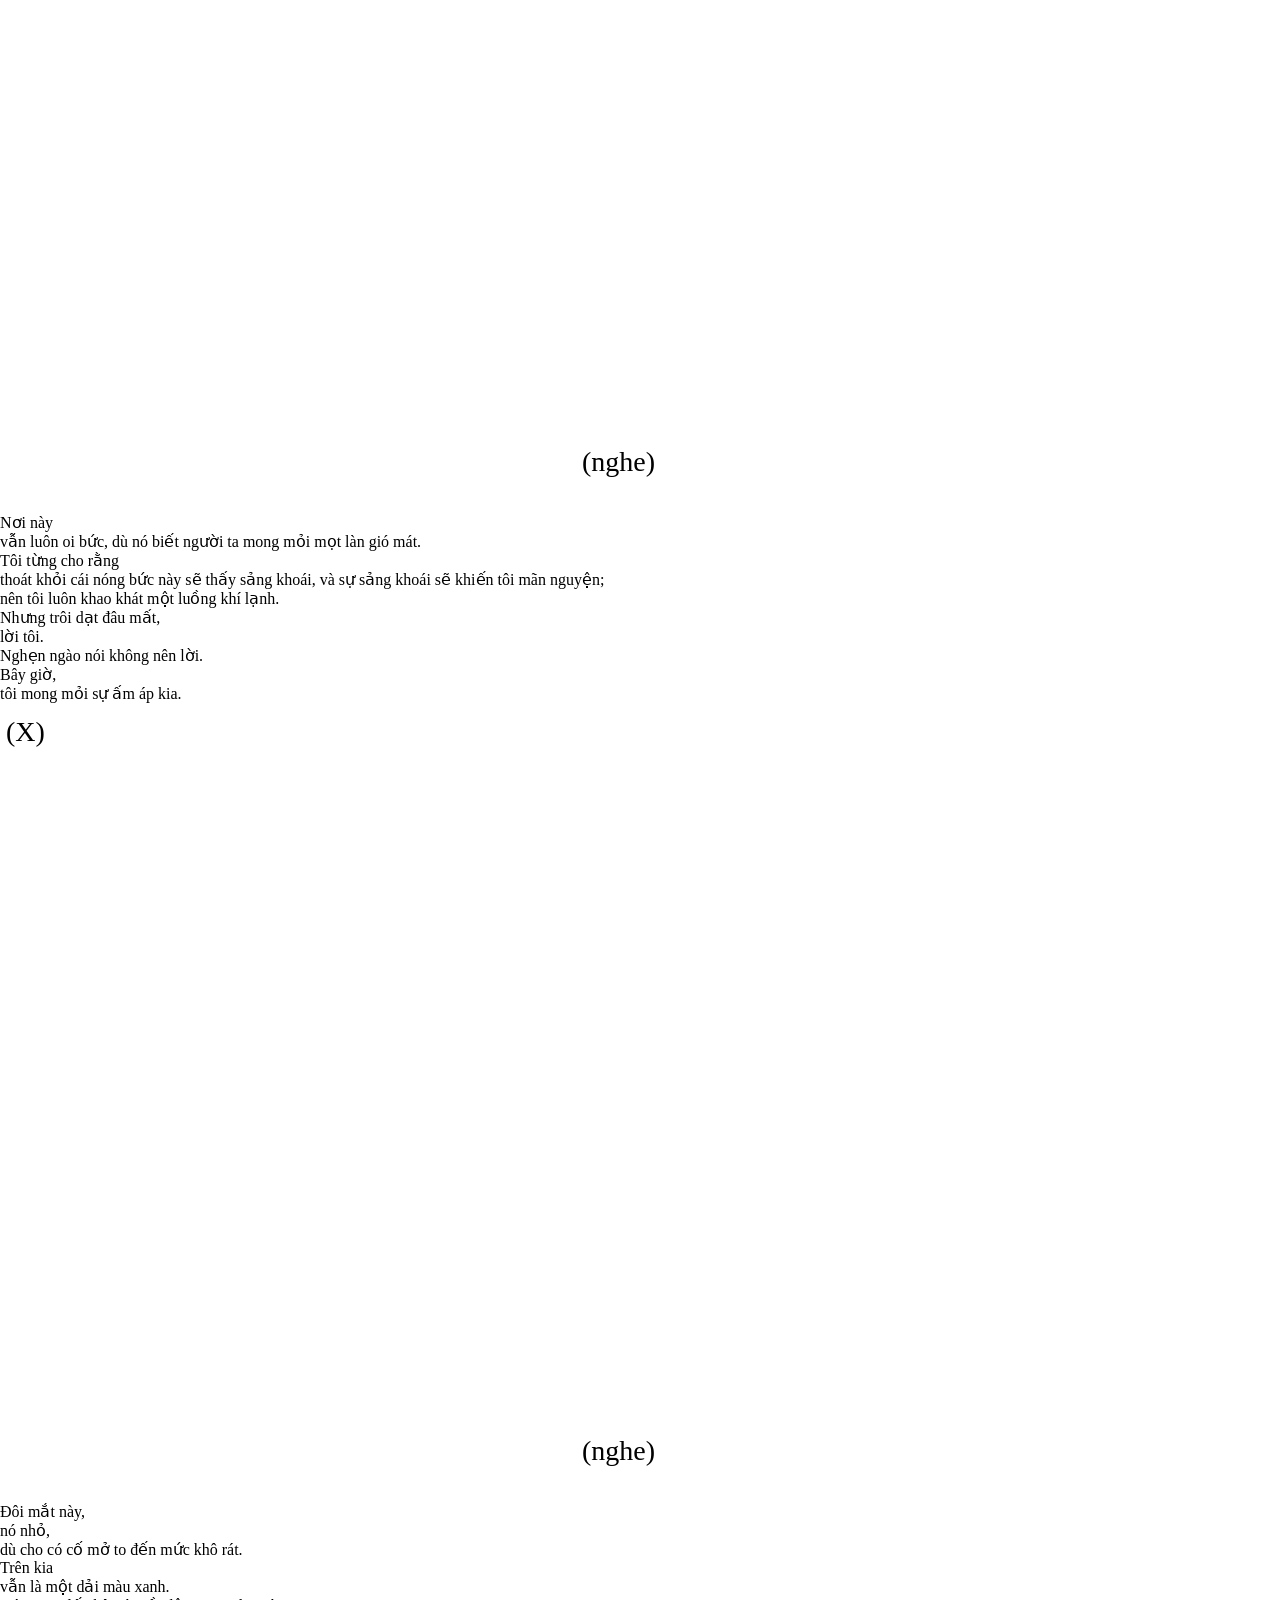
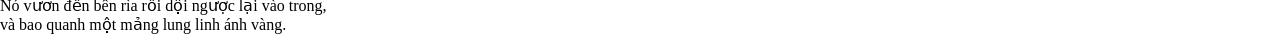
==== commit 1d5a8229: "Update index.html 260525" ====
--- a/index.html
+++ b/index.html
@@ -10,15 +10,10 @@
         <link rel="stylesheet" type="text/css" href="cursor.css" />
         <link rel="stylesheet" type="text/css" href="overlay.css" />
 
-        <!-- --------------Font defining: Pinyon Script-------------- -->
-<link rel="preconnect" href="https://fonts.gstatic.com" crossorigin>
-<link href="https://fonts.googleapis.com/css2?family=Pinyon+Script&display=swap" rel="stylesheet">
-        
-        <!-- --------------Font defining: Gentium Plus-------------- -->
 <link rel="preconnect" href="https://fonts.googleapis.com">
 <link rel="preconnect" href="https://fonts.gstatic.com" crossorigin>
-<link href="https://fonts.googleapis.com/css2?family=Gentium+Plus:ital,wght@0,400;0,700;1,400;1,700&display=swap" rel="stylesheet">
-        
+<link href="https://fonts.googleapis.com/css2?family=Crimson+Pro:ital,wght@0,200..900;1,200..900&display=swap" rel="stylesheet">
+
         <title>Familiarity: Things I Never Like About My Hometown</title>
     </head>
 
@@ -29,16 +24,26 @@
         <div class="header">
             <div class="title">
                 <p>
-                    There's A Spark In The Loathsome Familiarity
-                    <button onclick="on()">{ ––about–– }</button> Nhấp Nhoáng
-                    Nơi Thân Thuộc Tẻ Nhạt,<br>I See My Reflection
+                    There's a spark in the loathsome familiarity
+                    <button onclick="on()">(about)</button> 
+                    ,
+                    Nhấp nhoáng nơi thân thuộc tẻ nhạt
+                    <button onclick="on()">(là)</button> 
+                    , I see my reflection
                     <a
                         href="https://maps.app.goo.gl/82Ngcbv8Ny59r9fe7"
-                        target="_blank"
+                        onclick="window.open(this.href, 'mapPopup', 'toolbar=no,location=no,status=no,menubar=no,scrollbars=yes,resizable=yes,width=900,height=700'); return false;"
                     >
-                        { ––there–– }
+                        (there)
                     </a>
-                    Tâm Hồn Tôi.
+                    . tâm hồn Tôi
+                    <a
+                        href="https://maps.app.goo.gl/82Ngcbv8Ny59r9fe7"
+                        onclick="window.open(this.href, 'mapPopup', 'toolbar=no,location=no,status=no,menubar=no,scrollbars=yes,resizable=yes,width=900,height=700'); return false;"
+                    >
+                        (len lỏi)
+                    </a>
+                    .
                 </p>
             </div>
         </div>
@@ -95,36 +100,17 @@
 
         <!-- --------------Project Blurb-------------- --><!-- --------------Modal-------------- -->
         <div class="blurb">
-            <div class="navigate">
-                <div id="close" onclick="off()">
-                    <p>{ ––close–– }</p>
-                </div>
-
-                <div id="about">
-                    <p>{ ––sound of my hometown–– }</p>
-                    <!-- volumn bar for sooundscape -->
-                    <div id="volume-container">
-                        <input
-                            type="range"
-                            min="0"
-                            max="1"
-                            step="0.01"
-                            id="volume-bar"
-                            value="0.5"
-                        />
-                        <div id="volume-indicator"></div>
-                    </div>
-                </div>
-            </div>
+            <button id="close" onclick="off()">
+                    (X)</button>
             <div id="info">
                 <p>
                     Things that I am so familiar with yet so bored of.<br />
                     Things that I often overlook despite their visibility.<br />
                     Things that are mundane yet warm my soul.
                     <br />...<br /><br />
-                    { ––Familiarity: Things I Never Like About My Hometown–– } shelters my profound reflections on the land of my birth and upbringing – a peaceful, leisurely coastal city in Southern Vietnam. This publication intertwines footage of my hometown, writings and languages, crafting a rich tapestry of poetic interpretations that are imprinted with my personal perspective. The poetic narrative and visual imagery aim to evoke a sense of longing and belonging, and how my existence grows in this paradox, whilst also critiquing the flaws and banalities of my homeland. 
-                    <br />
-                    Through sensory translations, my project ensures that visitors are provided with various options to explore the theme of personal subjectivity where linguistic nuances await to be explored. Hence, the concept of creating accessibility is the aesthetic basis of my website. In the end, I hope to challenge the conventional perceptions on the often–overlooked charms and provoke introspection about human relationship with their place of origin.
+                    Familiarity: Things I Never Like About My Hometown shelters my profound reflections on the land of my birth and upbringing–a peaceful, leisurely coastal city in Southern Vietnam. This publication intertwines footage of my hometown, writings and languages, crafting a rich tapestry of poetic interpretations that are imprinted with my personal perspective. The poetic narrative and visual imagery aim to evoke a sense of longing and belonging, and how my existence grows in this paradox, whilst also critiquing the flaws and banalities of my homeland. 
+                    <br/><br/>
+                    Through sensory translations, my project ensures that visitors are provided with various options to explore the theme of personal subjectivity where linguistic nuances await to be explored. In the end, I hope to challenge the conventional perceptions on the often-overlooked charms and provoke introspection about human relationship with their place of origin.
                 </p>
             </div>
         </div>
@@ -170,312 +156,256 @@
         </div>
         <!-- ------------------------OVERLAY------------------------ -->
         <div class="overlay">
-            <!-- ------------------------ENGGGGGGGGGGGGGGGGGG------------------------ -->
-            <!-- ------------------modal 1------------------ -->
-            <div class="overlay-eng">
-                <div id="video01">
-                    <!-- ------content modal 1------ -->
-                    <video autoplay loop muted>
-                        <source src="video/eng01.mp4" type="video/mp4" />
-                        Your browser does not support HTML5 video.
-                    </video>
-                    <!-- buttons for navigation bar in the overlay -->
-                    <div class="nav">
-                        <button id="listen01" onclick="playAudio('audio01')">
-                            { ––listen–– }
-                        </button>
-                        <!-- ------close modal------ -->
-                        <div class="closes">
-                            <button id="close01">{ ––close–– }</button>
-                        </div>
-                    </div>
-                    <div id="read01">
-                        <p>
-                            In this dying glow of orange,<br>
-                            noisy is the bird,<br>
-                            softer is the wind.<br>
-                            Silent I get, with the waves.<br>
-                            If the ocean in my eyeballs is the limit of this land,<br>
-                            I will bury my soul here, with all willingness,<br>
-                            only the soul of rotten vulnerability.<br>
-                            The rest will stay<br>
-                            with its body,<br>
-                            so that the land has me partly<br>
-                            and I am still a mighty existence out there.
-                        </p>
-                    </div>
-                </div>
-                <!-- ------------------modal 2------------------ -->
-                <div id="video03">
-                    <!-- ------content modal 1------ -->
-                    <video autoplay loop muted>
-                        <source src="video/eng02.mp4" type="video/mp4" />
-                        Your browser does not support HTML5 video.
-                    </video>
-                    <!-- buttons for navigation bar in the overlay -->
-                    <div class="nav">
-                        <button id="listen02" onclick="playAudio('audio02')">
-                            { ––listen–– }
-                        </button>
-                        <!-- ------close modal 2------ -->
-                        <div class="closes">
-                            <button id="close02">{ ––close–– }</button>
-                        </div>
-                    </div>
-                    <div id="read02">
-                        <p>
-                            Sun between sun.<br>
-                            Wind between wind.<br>
-                            Words between people.<br>
-                            Even stickiness on my skin.<br>
-                            My words between nowhere.
-                            (Where do my words belong to?)<br>
-                            A place in salty air.<br>
-                        </p>
-                    </div>
-                </div>
-                <!-- ------------------modal 3------------------ -->
-                <div id="video05">
-                    <!-- ------content modal 1------ -->
-                    <video autoplay loop muted>
-                        <source src="video/eng03.mp4" type="video/mp4" />
-                        Your browser does not support HTML5 video.
-                    </video>
-                    <!-- buttons for navigation bar in the overlay -->
-                    <div class="nav">
-                        <button id="listen03" onclick="playAudio('audio03')">
-                            { ––listen–– }
-                        </button>
-                        <!-- ------close modal 3------ -->
-                        <div class="closes">
-                            <button id="close03">{ ––close–– }</button>
-                        </div>
-                    </div>
-                    <div id="read07">
-                        <p>
-                            Thoughts in the back of my mind.<br>
-                            Is it yellow?<br>
-                            Is it white?<br>
-                            Shouldn’t it be blue?<br>
-                            A powder blue…<br>
-                            Is it the opening?<br>
-                            Is it ending itself?<br>
-                            Are they coming home or leaving it?<br>
-                            I seek no answer.
-                            I seek nothing now.<br>
-                            A pleasant emptiness.<br>
-                        </p>
-                    </div>
-                </div>
-                <!-- ------------------modal 4------------------ -->
-                <div id="video07">
-                    <!-- ------content modal 4------ -->
-                    <video autoplay loop muted>
-                        <source src="video/eng04.mp4" type="video/mp4" />
-                        Your browser does not support HTML5 video.
-                    </video>
-                    <!-- buttons for navigation bar in the overlay -->
-                    <div class="nav">
-                        <button id="listen04" onclick="playAudio('audio04')">
-                            { ––listen–– }
-                        </button>
-                        <!-- ------close modal 4------ -->
-                        <div class="closes">
-                            <button id="close04">{ ––close–– }</button>
-                        </div>
-                    </div>
-                    <div id="read04">
-                        <p>
-                            This land will always be hot and humid,<br>
-                            though it knows how much one wishes for a cool breeze.<br>
-                            It grew in my body<br>that out of this heat comes refreshment,<br>
-                            out of refreshment comes completeness; so I called for freezing air.<br>
-                            But floating,<br>my words.<br>
-                            Frozen,<br>I said.<br>
-                            For warmness,<br>now<br>I<br>long...<br>
-                        </p>
-                    </div>
-                </div>
-                <!-- ------------------modal 5------------------ -->
-                <div id="video09">
-                    <!-- ------content modal 1------ -->
-                    <video autoplay loop muted>
-                        <source src="video/eng05.mp4" type="video/mp4" />
-                        Your browser does not support HTML5 video.
-                    </video>
-                    <!-- buttons for navigation bar in the overlay -->
-                    <div class="nav">
-                        <button id="listen05" onclick="playAudio('audio05')">
-                            { ––listen–– }
-                        </button>
-                        <!-- ------close modal 5------ -->
-                        <div class="closes">
-                            <button id="close05">{ ––close–– }</button>
-                        </div>
-                    </div>
-                    <div id="read05">
-                        <p>
-                            My eyes are small,<br>
-                            even if I try to stretch them out and the inside’s gone dry.<br>
-                            There’s like a wave of blue darkening in it.<br>
-                            It reaches the edge then waves back in,<br>
-                            and circles around a block of shimmering yellow.<br>
-                        </p>
-                    </div>
-                </div>
-            </div>
-            <!-- ------------------------VIEEEEEEEEEEEEE------------------------ -->
-            <!-- ------modal 1------ -->
-            <div class="overlay-vie">
-                <div id="video02">
-                    <!-- ------content modal 1------ -->
-                    <video autoplay loop muted>
-                        <source src="video/vie01.mp4" type="video/mp4" />
-                        Your browser does not support HTML5 video.
-                    </video>
-                    <!-- buttons for navigation bar in the overlay -->
-                    <div class="nav">
-                        <button id="listen06" onclick="playAudio('audio06')">
-                            { ––nghe–– }
-                        </button>
-                        <!-- ------close modal------ -->
-                        <div class="closes">
-                            <button id="close06">{ ––đóng–– }</button>
-                        </div>
-                    </div>
-                    <div id="read06">
-                        <p>
-                            Trong cái nắng chiều đang tàn dần,
-                            <br>bọn chim chóc ồn ào, ngọn gió như dịu đi hẳn. 
-                            Tôi ngồi lặng thinh<br>
-                           với những cơn sóng.<br>
-                            Nếu biển cả trước mắt là giới hạn của nơi này,<br>
-                            tôi chọn chôn cất tâm hồn mình ở đây,<br>
-                            chôn đi những mảnh mềm yếu đã mục nát,<br>
-                            với tất cả lòng nhiệt thành.<br>
-                            Phần còn lại vẫn gắn với cơ thể của nó.<br>
-                            Để mảnh đất này giữ riêng trong nó một phần của tôi,<br>
-                            còn tôi<br>
-                            vẫn là một sự sống rắn rỏi ngoài kia.
-                        </p>
-                    </div>
-                </div>
-                <!-- ------modal 2------ -->
-                <div id="video04">
-                    <!-- ------content modal 1------ -->
-                    <video autoplay loop muted>
-                        <source src="video/vie02.mp4" type="video/mp4" />
-                        Your browser does not support HTML5 video.
-                    </video>
-                    <!-- buttons for navigation bar in the overlay -->
-                    <div class="nav">
-                        <button id="listen07" onclick="playAudio('audio07')">
-                            { ––nghe–– }
-                        </button>
-                        <!-- ------close modal 2------ -->
-                        <div class="closes">
-                            <button id="close07">{ ––đóng–– }</button>
-                        </div>
-                    </div>
-                    <div id="read07">
-                        <p>
-                            Nắng còn trong nắng.<br>
-                            Gió còn trong gió.<br>
-                            Lời họ nói cho nhau nghe.<br>
-                            Cả sự nhớp nháp trên làn da.<br> 
-                            Lời tôi nói có ai nghe.<br>
-                            Thoáng nếm được vị mặn còn vương trong gió.<br>
-                        </p>
-                    </div>
-                </div>
-                <!-- ------modal 8------ -->
-                <div id="video06">
-                    <!-- ------content modal 1------ -->
-                    <video autoplay loop muted>
-                        <source src="video/vie03.mp4" type="video/mp4" />
-                        Your browser does not support HTML5 video.
-                    </video>
-                    <!-- buttons for navigation bar in the overlay -->
-                    <div class="nav">
-                        <button id="listen08" onclick="playAudio('audio08')">
-                            { ––nghe–– }
-                        </button>
-                        <!-- ------close modal 3------ -->
-                        <div class="closes">
-                            <button id="close08">{ ––đóng–– }</button>
-                        </div>
-                    </div>
-                    <div id="read08">
-                        <p>
-                            Vài điều tôi vẫn cố lảng tránh.<br>
-                            Vàng?<br>Trắng?<br>Xanh da trời?<br>
-                            Một màu xanh dịu mắt thì tốt biết mấy…<br>
-                            Chỉ vừa bắt đầu hay đang kết thúc?<br>
-                            Họ đang trở về hay sắp rời đi? Câu trả lời có vẻ không cần thiết.<br>
-                            Không gì<br>
-                            cần thiết vào lúc này.<br>
-                            Trống rỗng đến sảng khoái.<br>
-                        </p>
-                    </div>
-                </div>
-                <!-- ------modal 4------ -->
-                <div id="video08">
-                    <!-- ------content modal 4------ -->
-                    <video autoplay loop muted>
-                        <source src="video/vie04.mp4" type="video/mp4" />
-                        Your browser does not support HTML5 video.
-                    </video>
-                    <!-- buttons for navigation bar in the overlay -->
-                    <div class="nav">
-                        <button id="listen09" onclick="playAudio('audio09')">
-                            { ––nghe–– }
-                        </button>
-                        <!-- ------close modal 4------ -->
-                        <div class="closes">
-                            <button id="close09">{ ––đóng–– }</button>
-                        </div>
-                    </div>
-                    <div id="read09">
-                        <p>
-                            Nơi này vẫn luôn oi bức, dù nó biết người ta mong mỏi mọt làn gió mát.<br>
-                            Tôi từng cho rằng<br>
-                           thoát khỏi cái nóng bức này sẽ thấy sảng khoái, và sự sảng khoái sẽ khiến tôi mãn nguyện;<br>
-                            nên tôi luôn khao khát một luồng khí lạnh.<br>
-                            Nhưng trôi dạt đâu mất,<br>
-                            lời tôi.<br>
-                            Nghẹn ngào nói không nên lời.<br>
-                            Bây giờ,<br>
-                           tôi mong mỏi sự ấm áp kia.
-                        </p>
-                    </div>
-                </div>
-                <!-- ------modal 5------ -->
-                <div id="video10">
-                    <!-- ------content modal 1------ -->
-                    <video autoplay loop muted>
-                        <source src="video/vie05.mp4" type="video/mp4" />
-                        Your browser does not support HTML5 video.
-                    </video>
-                    <!-- buttons for navigation bar in the overlay -->
-                    <div class="nav">
-                        <button id="listen10" onclick="playAudio('audio10')">
-                            { ––nghe–– }
-                        </button>
-                        <!-- ------close modal 5------ -->
-                        <div class="closes">
-                            <button id="close10">{ ––đóng–– }</button>
-                        </div>
-                    </div>
-                    <div id="read10">
-                        <p>
-                            Đôi mắt này,<br>
-                            nó nhỏ,<br>
-                            dù cho có cố mở to đến mức khô rát.<br>
-                            Trên kia vẫn là một dải màu xanh.<br>
-                            Nó vươn đến bên rìa rồi dội ngược lại vào trong,<br>
-                            và bao quanh một mảng lung linh ánh vàng.
-                        </p>
-                    </div>
+            <div class="page page1" id="page1">
+                <button class="close-btn-overlay">(X)</button>
+                <video autoplay loop muted>
+                    <source src="video/eng01.mp4" type="video/mp4" />
+                    Your browser does not support HTML5 video.
+                </video>
+                <div class="nav">
+                    <button id="listen01" onclick="playAudio('audio01')">
+                        (listen)
+                    </button>
+                </div>
+                <div class="page-text">
+                    <p>
+                        In this dying glow of orange,<br>
+                        noisy is the bird,<br>
+                        softer is the wind.<br>
+                        Silent I get, with the waves.<br>
+                        If the ocean in my eyeballs is the limit of this land,<br>
+                        I will bury my soul here, with all willingness,<br>
+                        only the soul of rotten vulnerability.<br>
+                        The rest will stay<br>
+                        with its body,<br>
+                        so that the land has me partly<br>
+                        and I am still a mighty existence out there.
+                    </p>
+                </div>
+            </div>
+            <div class="page page2" id="page2">
+                <button class="close-btn-overlay">(X)</button>
+                <video autoplay loop muted>
+                    <source src="video/eng02.mp4" type="video/mp4" />
+                    Your browser does not support HTML5 video.
+                </video>
+                <div class="nav">
+                    <button id="listen02" onclick="playAudio('audio02')">
+                        (listen)
+                    </button>
+                </div>
+                <div class="page-text">
+                    <p>
+                        Sun between sun.<br>
+                        Wind between wind.<br>
+                        Words between people.<br>
+                        Even stickiness on my skin.<br>
+                        My words between nowhere.
+                        (Where do my words belong to?)<br>
+                        A place in salty air.<br>
+                    </p>
+                </div>
+            </div>
+            <div class="page page3" id="page3">
+                <button class="close-btn-overlay">(X)</button>
+                <video autoplay loop muted>
+                    <source src="video/eng03.mp4" type="video/mp4" />
+                    Your browser does not support HTML5 video.
+                </video>
+                <div class="nav">
+                    <button id="listen03" onclick="playAudio('audio03')">
+                        (listen)
+                    </button>
+                </div>
+                <div class="page-text">
+                    <p>
+                        Thoughts in the back of my mind.<br>
+                        Is it yellow?<br>
+                        Is it white?<br>
+                        Shouldn’t it be blue?<br>
+                        A powder blue…<br>
+                        Is it the opening?<br>
+                        Is it ending itself?<br>
+                        Are they coming home or leaving it?<br>
+                        I seek no answer.
+                        I seek nothing now.<br>
+                        A pleasant emptiness.<br>
+                    </p>
+                </div>
+            </div>
+            <div class="page page4" id="page4">
+                <button class="close-btn-overlay">(X)</button>
+                <video autoplay loop muted>
+                    <source src="video/eng04.mp4" type="video/mp4" />
+                    Your browser does not support HTML5 video.
+                </video>
+                <div class="nav">
+                    <button id="listen04" onclick="playAudio('audio04')">
+                        (listen)
+                    </button>
+                </div>
+                <div class="page-text">
+                    <p>
+                        This land will always be hot and humid,<br>
+                        though it knows how much one wishes for a cool breeze.<br>
+                        It grew in my body<br>
+                        that out of this heat comes refreshment,<br>
+                        out of refreshment comes completeness; so I called for freezing air.<br>
+                        But floating,<br>
+                        my words.<br>
+                        Frozen,<br>
+                        I said.<br>
+                        For warmness,<br>
+                        now<br>
+                        I<br>
+                        long...<br>
+                    </p>
+                </div>
+            </div>
+            <div class="page page5" id="page5">
+                <button class="close-btn-overlay">(X)</button>
+                <video autoplay loop muted>
+                    <source src="video/eng05.mp4" type="video/mp4" />
+                    Your browser does not support HTML5 video.
+                </video>
+                <div class="nav">
+                    <button id="listen05" onclick="playAudio('audio05')">
+                        (listen)
+                    </button>
+                </div>
+                <div class="page-text">
+                    <p>
+                        My eyes are small,<br>
+                        even if I try to stretch them out and the inside’s gone dry.<br>
+                        There’s like a wave of blue darkening in it.<br>
+                        It reaches the edge then waves back in,<br>
+                        and circles around a block of shimmering yellow.<br>
+                    </p>
+                </div>
+            </div>
+            <div class="page page6" id="page6">
+                <button class="close-btn-overlay">(X)</button>
+                <video autoplay loop muted>
+                    <source src="video/vie01.mp4" type="video/mp4" />
+                    Your browser does not support HTML5 video.
+                </video>
+                <div class="nav">
+                    <button id="listen06" onclick="playAudio('audio06')">
+                        (nghe)
+                    </button>
+                </div>
+                <div class="page-text">
+                    <p>
+                        Trong cái nắng chiều đang tàn dần,<br>
+                        bọn chim chóc ồn ào, ngọn gió như dịu đi hẳn.<br>
+                        Tôi ngồi lặng thinh<br>
+                        với những cơn sóng.<br>
+                        Nếu biển cả trước mắt là giới hạn của nơi này,<br>
+                        tôi chọn chôn cất tâm hồn mình ở đây,<br>
+                        chôn đi những mảnh mềm yếu đã mục nát,<br>
+                        với tất cả lòng nhiệt thành.<br>
+                        Phần còn lại vẫn gắn với cơ thể của nó.<br>
+                        Để mảnh đất này giữ riêng trong nó một phần của tôi,<br>
+                        còn tôi<br>
+                        vẫn là một sự sống rắn rỏi ngoài kia.
+                    </p>
+                </div>
+            </div>
+            <div class="page page7" id="page7">
+                <button class="close-btn-overlay">(X)</button>
+                <video autoplay loop muted>
+                    <source src="video/vie02.mp4" type="video/mp4" />
+                    Your browser does not support HTML5 video.
+                </video>
+                <div class="nav">
+                    <button id="listen07" onclick="playAudio('audio07')">
+                        (nghe)
+                    </button>
+                </div>
+                <div class="page-text">
+                    <p>
+                        Nắng còn trong nắng.<br>
+                        Gió còn trong gió.<br>
+                        Lời họ nói cho nhau nghe.<br>
+                        Cả sự nhớp nháp trên làn da.<br>
+                        Lời tôi nói có ai nghe.<br>
+                        Thoáng nếm được vị mặn còn vương trong gió.<br>
+                    </p>
+                </div>
+            </div>
+            <div class="page page8" id="page8">
+                <button class="close-btn-overlay">(X)</button>
+                <video autoplay loop muted>
+                    <source src="video/vie03.mp4" type="video/mp4" />
+                    Your browser does not support HTML5 video.
+                </video>
+                <div class="nav">
+                    <button id="listen08" onclick="playAudio('audio08')">
+                        (nghe)
+                    </button>
+                </div>
+                <div class="page-text">
+                    <p>
+                        Vài điều tôi vẫn cố lảng tránh.<br>
+                        Vàng?<br>
+                        Trắng?<br>
+                        Xanh da trời?<br>
+                        Một màu xanh dịu mắt thì tốt biết mấy…<br>
+                        Chỉ vừa bắt đầu hay đang kết thúc?<br>
+                        Họ đang trở về hay sắp rời đi? Câu trả lời có vẻ không cần thiết.<br>
+                        Không gì<br>
+                        cần thiết vào lúc này.<br>
+                        Trống rỗng đến sảng khoái.<br>
+                    </p>
+                </div>
+            </div>
+            <div class="page page9" id="page9">
+                <button class="close-btn-overlay">(X)</button>
+                <video autoplay loop muted>
+                    <source src="video/vie04.mp4" type="video/mp4" />
+                    Your browser does not support HTML5 video.
+                </video>
+                <div class="nav">
+                    <button id="listen09" onclick="playAudio('audio09')">
+                        (nghe)
+                    </button>
+                </div>
+                <div class="page-text">
+                    <p>
+                        Nơi này<br>
+                        vẫn luôn oi bức, dù nó biết người ta mong mỏi mọt làn gió mát.<br>
+                        Tôi từng cho rằng<br>
+                        thoát khỏi cái nóng bức này sẽ thấy sảng khoái, và sự sảng khoái sẽ khiến tôi mãn nguyện;<br>
+                        nên tôi luôn khao khát một luồng khí lạnh.<br>
+                        Nhưng trôi dạt đâu mất,<br>
+                        lời tôi.<br>
+                        Nghẹn ngào nói không nên lời.<br>
+                        Bây giờ,<br>
+                        tôi mong mỏi sự ấm áp kia.
+                    </p>
+                </div>
+            </div>
+            <div class="page page10" id="page10">
+                <button class="close-btn-overlay">(X)</button>
+                <video autoplay loop muted>
+                    <source src="video/vie05.mp4" type="video/mp4" />
+                    Your browser does not support HTML5 video.
+                </video>
+                <div class="nav">
+                    <button id="listen10" onclick="playAudio('audio10')">
+                        (nghe)
+                    </button>
+                </div>
+                <div class="page-text">
+                    <p>
+                        Đôi mắt này,<br>
+                        nó nhỏ,<br>
+                        dù cho có cố mở to đến mức khô rát.<br>
+                        Trên kia<br>
+                        vẫn là một dải màu xanh.<br>
+                        Nó vươn đến bên rìa rồi dội ngược lại vào trong,<br>
+                        và bao quanh một mảng lung linh ánh vàng.
+                    </p>
                 </div>
             </div>
         </div>
@@ -488,10 +418,10 @@
 </html>
 
 <!-- --------------Customized Cursor-------------- -->
-<script type="text/javascript" src="cursor.js"></script>
+<!-- <script type="text/javascript" src="cursor.js"></script> -->
 <!-- --------------Blurb Popup-------------- -->
 <script type="text/javascript" src="about.js"></script>
 <!-- <script type="text/javascript" src="video01.js"></script> -->
 <script type="text/javascript" src="overlay.js"></script>
 <script type="text/javascript" src="audio.js"></script>
-<script type="text/javascript" src="soundscape.js"></script>
+<!-- <script type="text/javascript" src="soundscape.js"></script> -->
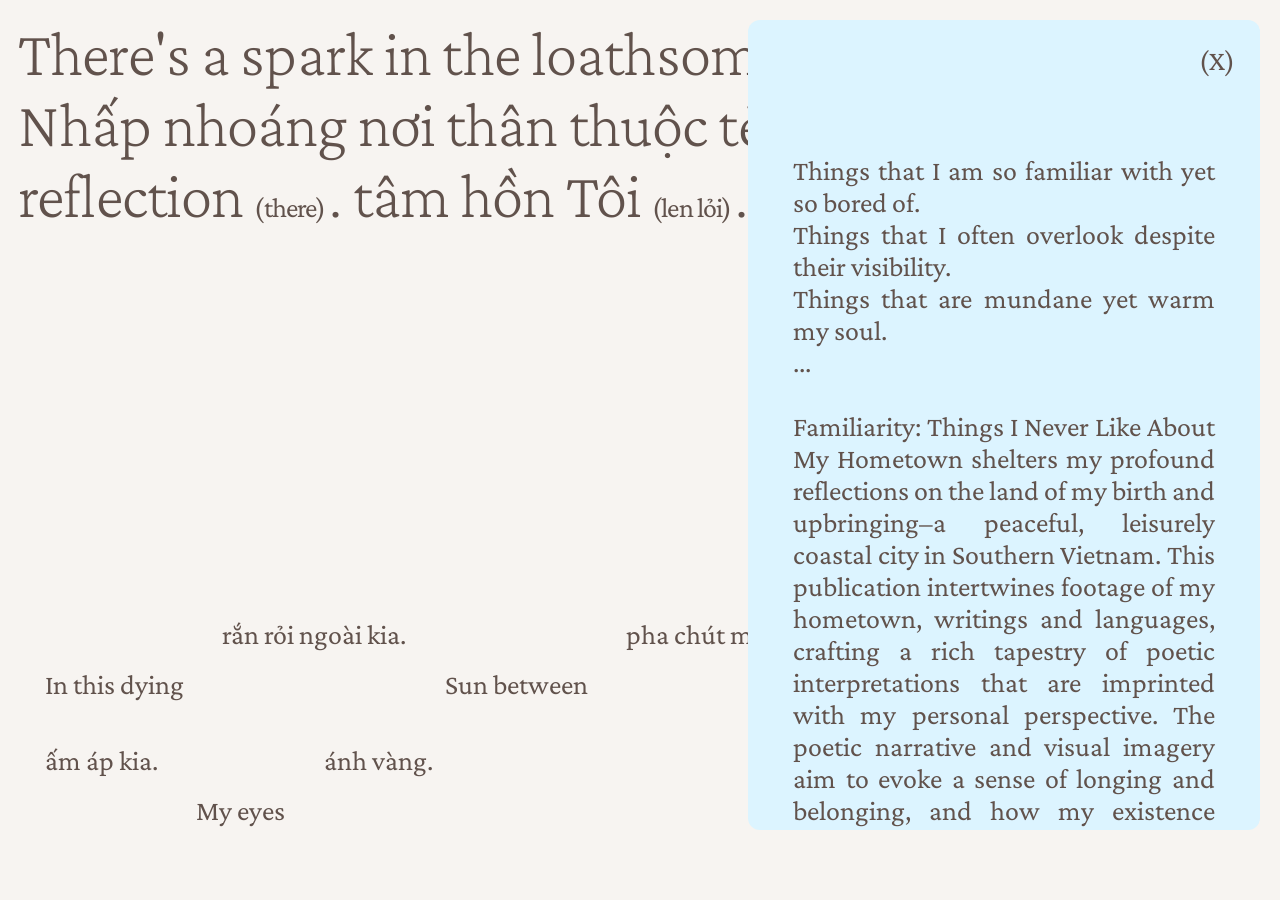
==== commit 51006d76: "Update index.html" ====
--- a/index.html
+++ b/index.html
@@ -375,7 +375,7 @@
                         Nơi này<br>
                         vẫn luôn oi bức, dù nó biết người ta mong mỏi mọt làn gió mát.<br>
                         Tôi từng cho rằng<br>
-                        thoát khỏi cái nóng bức này sẽ thấy sảng khoái, và sự sảng khoái sẽ khiến tôi mãn nguyện;<br>
+                        thoát khỏi cái nóng bức này sẽ thấy sảng khoái, và sự sảng khoái sẽ khiến tôi mãn nguyện;
                         nên tôi luôn khao khát một luồng khí lạnh.<br>
                         Nhưng trôi dạt đâu mất,<br>
                         lời tôi.<br>
--- a/style.css
+++ b/style.css
@@ -1,22 +1,25 @@
 /*--------------------Font family defining--------------------*/
-.pinyon-script-regular {
-  font-family: "Pinyon Script", cursive;
-  font-weight: 400;
+.crimson-pro {
+  font-family: "Crimson Pro", serif;
+  font-optical-sizing: auto;
+  /* font-weight: 200; */
   font-style: normal;
-}
-
+/* <weight>: Use a value from 200 to 900
+<uniquifier>: Use a unique and descriptive class name */
+}
+html {
+    font-family: "Crimson Pro", serif;
+    font-optical-sizing: auto;
+    /* font-weight: 200; */
+    font-style: normal;
+    background-color: rgb(247, 244, 241);
+    color: rgb(97, 82, 76);
+    overflow: auto;
+
+}
 /*----------------------------Homepage Setting----------------------------*/
 body {
-    background-image: url(image/bgg.jpg);
-    background-repeat: repeat-y;
-    background-size: 100% auto;
-    background-color: white;
-    /* backdrop-filter: blur(2px);
-  -webkit-backdrop-filter: blur(2px);*/
-    font-family: "Gentium Plus", serif;
-    font-style: normal;
-    color: black;
-    cursor: none;
+    /* cursor: none; */
     width: 100%;
     height: auto;
     border: none;
@@ -30,96 +33,86 @@
 
 /*--------------------Title on top-right corner--------------------*/
 .header p {
-    font-size: 24px;
-    line-height: 32px;
+    font-size: 64px;
+    /* line-height: 1.2; */
+    font-weight: 200;
+    letter-spacing: -0.025ch;
+
     position: fixed;
-    padding-top: 2vh;
-    padding-bottom: 1vh;
-    padding-left: 5vh;
-    padding-right: 5vh;
-    margin: 0;
-    width: 100%;
+    padding: 2vh;
+    margin: 0;
+    width: auto;
     top: 0;
     left: 0;
     z-index: 8;
-    text-align: justify;
+    text-align: left;
 }
 
 /*--------------------Blurb | Overlay--------------------*/
 .blurb {
-    position: absolute;
-    /* display: inline; */
-    /* background-color: rgba(235, 55, 255, 0.5); */
-    background-color: white;
-    background-image: url(image/grid.png);
-    background-repeat: repeat-y;
-    background-size: 100%;
-    width: 50%;
-    height: 100%;
+    position: fixed;
+    background-color: rgb(220, 244, 255);
+    /* background-image: url(image/grid.png); */
+    /* background-repeat: repeat-y; */
+    width: 40%;
+    height: 90vh;
+    max-height: 90vh;
     padding: 0;
-    margin: 0;
+    margin-top: 20px;
+    margin-right: 20px;
     top: 0;
     right: 0;
+    border-radius: 12px;
+    align-items: center;
     z-index: 10;
-    display: none;
-    overflow: auto; 
-}
+    overflow-y: scroll;
+    overflow-x: hidden;
+    color: rgb(97, 82, 76);
+    font-family: "Crimson Pro", serif;
+    box-sizing: border-box;
+}
+.blurb p {
+    padding: 15vh 5vh 5vh 5vh;
+    margin: 0;
+    font-size: 28px;
+    line-height: 32px;
+    font-weight: 400;
+    text-align: justify;
+}
+
+#close {
+    padding: 5vh 5vh;
+    margin: 0;
+    font-size: 28px;
+    line-height: 32px;
+    font-weight: 400;
+    text-align: right;
+
+    position: fixed;
+    right: 0;
+    top: 0;
+    color: rgb(97, 82, 76);
+    border: none;
+    cursor: pointer;
+}
+
 .blurb::-webkit-scrollbar {
     display: none;
 }
-.navigate p {
-  font-family: "Pinyon Script", cursive;
-  font-size: 28px;
-  line-height: 24px
-  text-align: justify;
-}
-#about p {
-    padding-left: 20vh;
-    padding-top: 2vh;
-    padding-bottom: 2vh;
-    margin: 0;
-    font-size: 28px;
-    line-height: 24px;
-    left: 0;
-    /* top: 0; */
-    z-index: 3;
-    /* float: left; */
-    width: 250px;
+
+#soundscape p {
+    float: left;
+    width: auto;
     text-align: left;
 }
-
-/*to close the blurb*/
-#close p {
-    padding-right: 10vh;
-    padding-top: 2vh;
-    padding-bottom: 1vh;
-    margin: 0;
-    font-size: 28px;
-    line-height: 24px;
-    right: 0;
-    float: right;
-    cursor: pointer;
-    font-family: "Pinyon Script", cursive;
-}
-
-#info p {
-    font-size: 18px;
-    line-height: 28px;
-    /* padding-top: 15vh;*/
-    padding-left: 20vh;
-    padding-right: 5vh;
-    padding-top: 10vh;
-    padding-bottom: 2vh;
-    margin: 0;
-    /* top: 20vh; */
-    left: 0;
-  text-align: left;
-  overflow-y: scroll;
-}
-#info::-webkit-scrollbar {
+ 
+
+
+
+/* #info::-webkit-scrollbar {
     display: none;
-}
-#about img {
+} */
+#soundscape img {
     width: 30px;
     height: auto;
     padding-right: 5px;
@@ -159,154 +152,149 @@
     background: black; /* Same color as thumb */
     display: none;
 }
+
+
+/*--------------------Menu--------------------*/
+.content ul {
+    /* text-transform: uppercase; */
+    font-size: 28px;
+    line-height: 32px;
+    font-weight: 400;
+    letter-spacing: 1%;
+
+    position: fixed;
+    display: flex;
+    flex-wrap: wrap;
+    gap: 3vw;
+
+    justify-content: left;
+    list-style-type: none;
+    bottom: 0;
+    left: 0;
+    padding: 5vh;
+    margin: 0;
+    width: 100%;
+    align-items: center;
+    white-space: nowrap;
+    overflow-x: hidden;
+    color: rgb(97, 82, 76);
+}
+.content ul li {
+    cursor: pointer;
+    padding: 0;
+    float: none;
+    white-space: normal;
+}
+.content ul li:nth-child(even) {
+    transform: translateY(-50px);
+}
+
+/*--------------------Styles for hyperlinks--------------------*/
+li p:hover {
+    text-shadow: 0 0 10px #f6ff08;
+    /* background-image: url(image/grid2.png);
+    background-size: 100%;
+    background-repeat: repeat; */
+}
+
 /*disable button's style*/
 button {
     border: none;
     margin: 0;
+
     font-size: 28px;
-    line-height: 24px;
-    font-family: "Pinyon Script", cursive;
+    line-height: 28px;
+    font-weight: 200;
+    letter-spacing: 1%;
+    font-family: "Crimson Pro", serif;
     font-style: normal;
-    /* background-color: white; */
+    font-weight: 400;
+    color: rgb(97, 82, 76);
+
     background-color: Transparent;
     background-repeat: no-repeat;
     cursor: pointer;
-}
-
-a:link {
-    margin: 0;
-    font-size: 28px;
-    line-height: 32px;
-    font-family: "Pinyon Script", cursive;
-    font-style: normal;
-    color: black;
-    text-decoration: none;
-}
-a:visited {
-    margin: 0;
-    font-size: 28px;
-    line-height: 32px;
-    font-family: "Pinyon Script", cursive;
-    font-style: normal;
-    color: black;
-    text-decoration: none;
-}
-
-/*--------------------Menu--------------------*/
-.content ul {
-    
-    font-size: 24px;
-    line-height: 32px;
-    position: fixed;
-/*     display: inline-block; */
-    display: flex;
-    flex-wrap: nowrap;
-    list-style-type: none;
-    bottom: 0;
-    margin: 0;
-    left: 0;
-    padding-left: 5vh;
-    text-align: center;
-    padding-bottom: 2vh;
-    
-
-    /* overflow-x: scroll; */
-    /* width: 100%; */
-    /* float: left; */
-    /* white-space: nowrap; */
-}
-li {
-    cursor: pointer;
-    padding-right: 1.5vh;
-    float: left;
-    
-    /* height: 60px; */
-    /* left: 0; */
-}
-
-li:nth-child(even) {
-    transform: translateY(-35px);
-}
-/*--------------------Effects when hovering buttons--------------------*/
-li p:hover {
-    text-shadow: 0 0 10px #f6ff08;
-    background-image: url(image/grid2.png);
-    background-size: 100%;
-    background-repeat: repeat;
-}
-a:hover {
-    cursor: pointer;
-    color: black;
-    text-decoration: none;
-    text-shadow: 0 0 10px #f6ff08;
-    background-image: url(image/grid2.png);
-    background-size: 100%;
-    background-repeat: repeat;
+
 }
 button:hover {
     text-shadow: 0 0 10px #f6ff08;
-    background-image: url(image/grid2.png);
+    /* background-image: url(image/grid2.png);
     background-size: 100%;
-    background-repeat: repeat;
-}
+    background-repeat: repeat; */
+}
+
+a {
+        font-weight: 400;
+        letter-spacing: 1%;
+
+        margin: 0;
+        font-size: 28px;
+        line-height: 28px;
+        font-family: "Crimson Pro", serif;
+        font-style: normal;
+        text-decoration: none;
+        color: rgb(97, 82, 76);
+    padding: 0;
+}
+a:hover {
+    text-shadow: 0 0 10px #f6ff08;
+}
+
 #close p:hover {
     text-shadow: 0 0 10px #f6ff08;
 }
 
 /*--------------------Settings for Responsiveness--------------------*/
-@media screen and (max-width: 1000px) {
-    #read01 p,
-    #read02 p,
-    #read03 p,
-    #read04 p,
-    #read05 p,
-    #read06 p,
-    #read07 p,
-    #read08 p,
-    #read09 p,
-    #read10 p {
-        font-size: 20px;
-        line-height: 28px;
+@media (max-width: 768px) {
+    .header p {
+        font-size: 42px;
+        line-height: 48px;
     }
     .content ul {
-        font-size: 20px;
-        line-height: 28px;
-        padding-left: 2.5vh;
-        flex-wrap: wrap;
-    }
-    .content li {
-        height: 25px;
-        padding-bottom: 2vh;
-    }
-    .content li:nth-child(even) {
-        transform: none;
-    }
-
-    .header p {
-        padding-left: 2.5vh;
-        padding-right: 2.5vh;
+        font-size: 22px;
+        line-height: 30px;
+        gap: 1vw;}
+    /* .blurb {
+        width: 100%;
+        height: 50%;
+        top: auto;
+        bottom: 0;
+        right: 0;
+    } */
+    /* #about p {
+        padding-left: 10vh;
+        padding-top: 1vh;
         padding-bottom: 1vh;
-        width: 90%;
-        line-height: 32px;
+        font-size: 18px;
+        line-height: 24px;
+    }
+    #close p {
+        padding-right: 5vh;
+        padding-top: 1vh;
+        padding-bottom: 1vh;
+        font-size: 18px;
+        line-height: 24px;
     }
     #info p {
-        font-size: 20px;
-        line-height: 28px;
+        font-size: 14px;
+        line-height: 20px;
         padding-left: 10vh;
         padding-right: 5vh;
-    }
-    #about p,
-    #volume-container {
-        padding-left: 10vh;
-        width: 145px;
-    }
-    #close p {
-        padding-right: 5vh;
-    }
-    .blurb p {
-        display: inline-block;
-    }
-    video {
-        padding-top: 3vh;
-    }
-}
+        padding-top: 5vh; */
+    }
+
+@media (max-width: 375px) {
+     .header p {
+        font-size: 36px;
+        line-height: 42px;
+    }
+    a, button {
+        font-size: 18px;
+        line-height: 24px;
+    }
+    .content ul li {
+        font-size: 18px;
+        line-height: 24px;
+        gap: 20px;
+    }
+}
--- a/cursor.css
+++ b/cursor.css
@@ -1,4 +1,5 @@
 div.cursor img {
+    visibility: hidden;
     position: absolute;
     top: 0px;
     left: 0px;
--- a/overlay.css
+++ b/overlay.css
@@ -1,138 +1,123 @@
-body {
-    background-color: white;
-    background-image: none;
+.overlay {
+    width: 100%;
+    height: 100%;
+    position: relative;
 }
+
+
 .nav button {
-    display: flex;
-    flex-wrap: nowrap;
-    position: relative;
     border: none;
     margin: 0;
-    /* padding-left: 20%; */
-    left: 0;
-    font-family: "Pinyon Script", cursive;
+    font-family: "Crimson Pro", serif;
     font-size: 28px;
     line-height: 32px;
+    letter-spacing: 1%;
     font-style: normal;
-    /* width: auto; */
+    background-color: transparent;
+    color: rgb(211, 220, 223);
+    padding: 0.5rem 1rem;
     cursor: pointer;
 }
-.nav {
-    padding-top: 5vh;
-    padding-bottom: 2vh;
-    width: 80%;
-    padding-left: 45%;
+
+.nav button:hover {
+    text-shadow: 0 0 10px #f6ff08;
 }
 
-/* overlay */
-#video01,
-#video02,
-#video03,
-#video04,
-#video05,
-#video06,
-#video07,
-#video08,
-#video09,
-#video10 {
+.nav {
+    /* display: flex; */
     display: none;
-    top: 10vh;
-    left: 0;
-    /* background: white; */
+    justify-content: center;
+    gap: 2rem;
+    padding-top: 2vh;
+    padding-bottom: 2vh;
     width: 100%;
-    height: 100%;
-    /* position: absolute;*/ /*enable scrolling*/
-    background-color: white;
+    padding-left: 0;
+    background-color: none;
+}
+
+.page::-webkit-scrollbar {
+    display: none;
+}
+
+.page {
+    display: none;
+    position: fixed;
+    top: 50%;
+    left: 50%;
+    transform: translate(-50%, -50%);
+    width: 50vw;
+    /* height: 95vh; */
+    height: auto;
+    max-height: 95vh;
+    background-color: rgb(35, 32, 31); /* add alpha to make the blur work */
+    color: rgb(211, 220, 223);
+    border-radius: 12px;
+    margin: 0;
+    font-style: normal;
+    padding: 1rem;
+
+    z-index: 15;
+    overflow-y: auto;
+    box-sizing: border-box;
+    /* backdrop-filter: blur(5px); */
+
+}
+
+.close-btn-overlay {
+    position: absolute;
+    top: 1rem;
+    right: 1rem;
+    background: none;
     border: none;
-    margin: 0;
-    z-index: 5;
-    font-style: normal;
-    /* overflow: auto; */
+    font-size: 48px;
+    color: rgb(35, 32, 31);
+    cursor: pointer;
+    z-index: 17;
+    padding: 0;
+    width: 60px;
+    height: 60px;
+    display: flex;
+    align-items: center;
+    justify-content: center;
+    line-height: 1;
 }
-#listen01 p,
-#listen02 p,
-#listen03 p,
-#listen04 p,
-#listen05 p,
-#listen06 p,
-#listen07 p,
-#listen08 p,
-#listen09 p,
-#listen10 p {
-    text-align: center;
-    font-family: "Pinyon Script", cursive;
+
+.close-btn-overlay:hover {
+    text-shadow: 0 0 10px #f6ff08;
+}
+
+.page button {
+    font-family: "Crimson Pro", serif;
     font-size: 28px;
-    line-height: 24px;
-    font-style: normal;
+    line-height: 32px;
+    font-weight: 400;
+    text-align: right;
 }
-#close01 p,
-#close02 p,
-#close03 p,
-#close04 p,
-#close05 p,
-#close06 p,
-#close07 p,
-#close08 p,
-#close09 p,
-#close10 p {
-    font-family: "Pinyon Script", cursive;
-    font-size: 28px;
-    line-height: 24px;
+
+.page-text {
+    font-family: "Crimson Pro", serif;
+    font-size: 42px;
+    line-height: 1.4;
+    font-weight: 200;
     font-style: normal;
     text-align: center;
-}
-
-#read01,
-#read02,
-#read03,
-#read04,
-#read05,
-#read06,
-#read07,
-#read08,
-#read09,
-#read10 {
-    font-family: "Gentium Plus", serif;
-    font-size: 24px;
-    line-height: 36px;
-    font-style: normal;
-    text-align: center;
-    color: black;
-    padding-left: 20%;
-    padding-right: 20%;
-    padding-bottom: 15vh;
-    width: 60%;
-    height: auto;
-    /* overflow: scroll; */
-    /* left: 20%; */
-    cursor: none;
-    z-index: -1;
-
-    /* -webkit-backdrop-filter: blur(4px);
-    backdrop-filter: blur(4px); */
-
-    /* background-repeat: repeat-y; */
-    /* background-size: 100%; */
+    /* color: rgb(246, 243, 240); */
+    padding: 4vh 4vw 4vh 4vw;
+    width: 100%;
+    box-sizing: border-box;
+    cursor: auto;
 }
 
 video {
     width: 100%;
     height: auto;
-    left: 0;
-    position: relative;
-    cursor: none;
+    display: block;
+    padding: 0;
+    margin: 0;
+    border-radius: 8px;
 }
 
 audio {
     display: none;
 }
-/* .overlay::-webkit-scrollbar {
-    display: none;
-}*/
-.overlay {
 
-/*     width: 100%;
-    height: 100%;
-    border: none;
-    margin: 0; */
-}
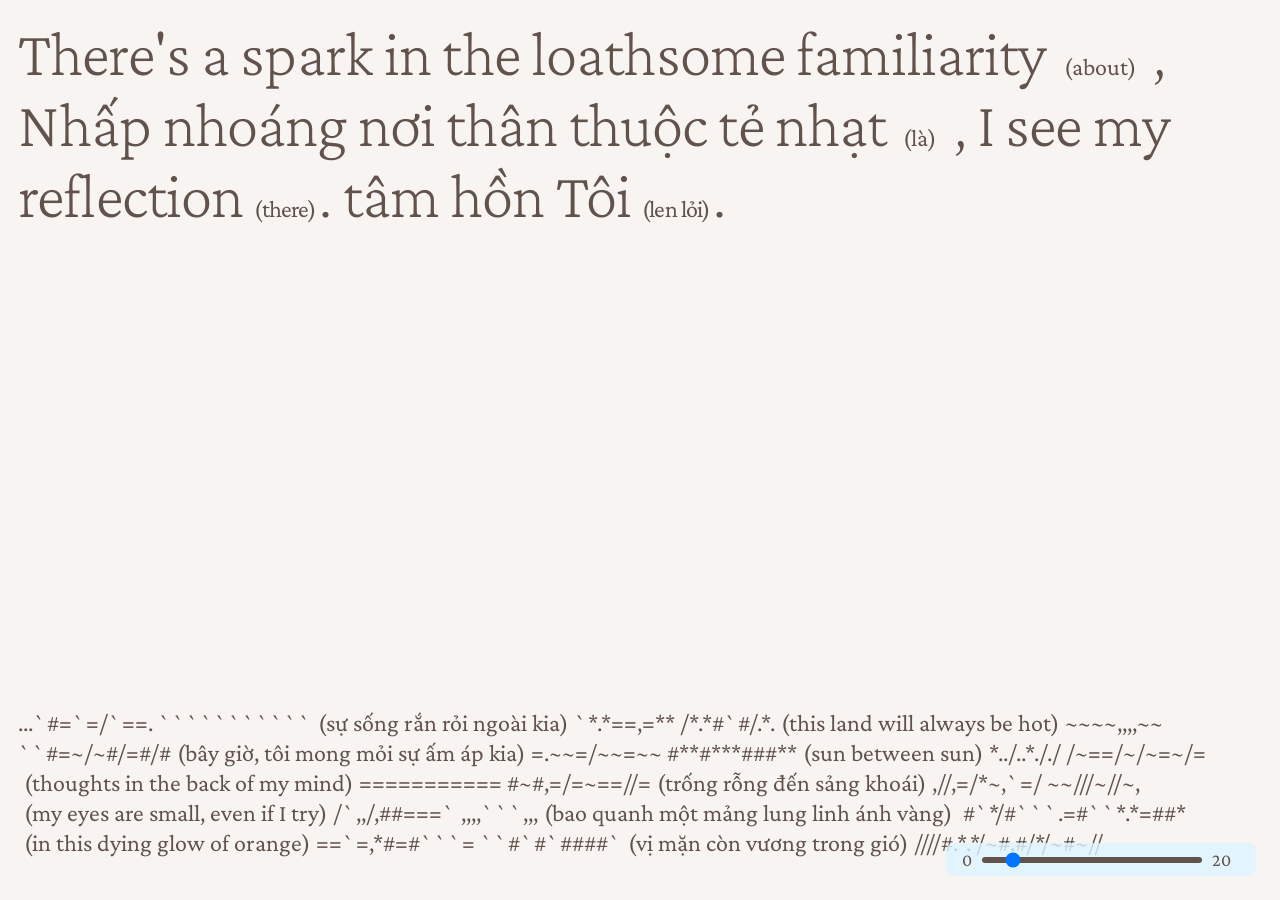
==== commit a9d1c4b2: "250330 Separate 10 pages into individual HTML files, add overlay.css for styling, and update index.h" ====
--- a/index.html
+++ b/index.html
@@ -32,14 +32,14 @@
                     , I see my reflection
                     <a
                         href="https://maps.app.goo.gl/82Ngcbv8Ny59r9fe7"
-                        onclick="window.open(this.href, 'mapPopup', 'toolbar=no,location=no,status=no,menubar=no,scrollbars=yes,resizable=yes,width=900,height=700'); return false;"
+                        onclick="window.open(this.href, 'mapPopup', 'toolbar=no,location=no,status=no,menubar=no,scrollbars=yes,resizable=yes,width=400,height=400'); return false;"
                     >
                         (there)
                     </a>
                     . tâm hồn Tôi
                     <a
                         href="https://maps.app.goo.gl/82Ngcbv8Ny59r9fe7"
-                        onclick="window.open(this.href, 'mapPopup', 'toolbar=no,location=no,status=no,menubar=no,scrollbars=yes,resizable=yes,width=900,height=700'); return false;"
+                        onclick="window.open(this.href, 'mapPopup', 'toolbar=no,location=no,status=no,menubar=no,scrollbars=yes,resizable=yes,width=400,height=400'); return false;"
                     >
                         (len lỏi)
                     </a>
@@ -72,29 +72,44 @@
                 <li id="piece05">
                     <p>Thoughts</p>
                 </li>
-                <!-- </ul> -->
-                <!-- </div> -->
-                <!-- --------------Menu | Vie-------------- -->
-                <!-- <div class="vie"> -->
-                <!-- <ul data-current="0"> -->
+                <!-- -----open modal 1----- -->
                 <li id="piece06">
                     <p>sảng khoái.</p>
                 </li>
+                <!-- -----open modal 1----- -->
                 <li id="piece07">
                     <p>This land</p>
                 </li>
+                <!-- -----open modal 1----- -->
                 <li id="piece08">
                     <p>ấm áp kia.</p>
                 </li>
+                <!-- -----open modal 1----- -->
                 <li id="piece09">
                     <p>My eyes</p>
                 </li>
+                <!-- -----open modal 1----- -->
                 <li id="piece10">
                     <p>ánh vàng.</p>
                 </li>
             </ul>
         </div>
-        <!-- </div> -->
+        <!-- --------------Main Content Section - new layout 250530-------------- -->
+        <div class="main">
+                <p>
+                    ~~~~~~~~~~~~~~~~~~~~<button onclick="on1()">(in this dying glow of orange)</button>~~~~~~~~~~
+                    ~~~~~~~~~~<button onclick="on2()">(sự sống rắn rỏi ngoài kia)</button>~~~~~~~~~~
+                    ~~~~~~~~~~<button onclick="on3()">(sun between sun)</button>~~~~~~~~~~
+                    ~~~~~~~~~~<button onclick="on4()">(vị mặn còn vương trong gió)</button>~~~~~~~~~~
+                    ~~~~~~~~~~<button onclick="on5()">(thoughts in the back of my mind)</button>~~~~~~~~~~
+                    ~~~~~~~~~~<button onclick="on6()">(trống rỗng đến sảng khoái)</button>~~~~~~~~~~
+                    ~~~~~~~~~~<button onclick="on7()">(this land will always be hot)</button>~~~~~~~~~~
+                    ~~~~~~~~~~<button onclick="on8()">(bây giờ, tôi mong mỏi sự ấm áp kia)</button>~~~~~~~~~~
+                    ~~~~~~~~~~<button onclick="on9()">(my eyes are small, even if I try)</button>~~~~~~~~~~
+                    ~~~~~~~~~~<button onclick="on10()">(bao quanh một mảng lung linh ánh vàng)</button>~~~~~~~~~~~~~~~~~~~~
+                </p>    
+        </div>
+
 
         <!-- --------------------------Overlay-------------------------- -->
 
@@ -115,305 +130,18 @@
             </div>
         </div>
 
-        <!-- ------------------------OOOOOOOOOOOVERLAYYYYYYYYYYYYYY------------------------ -->
-        <!-- ------------------------Audio play on click------------------------ -->
-        <div class="audio-container">
-            <!-- ------------------ENG------------------ -->
-            <audio id="myAudio" controls loop>
-                <source src="audio/audio0.mp3" />
-            </audio>
-            <audio id="audio01" controls>
-                <source src="audio/eng01.mp3" />
-            </audio>
-            <audio id="audio02" controls>
-                <source src="audio/eng02.mp3" />
-            </audio>
-            <audio id="audio03" controls>
-                <source src="audio/eng03.mp3" />
-            </audio>
-            <audio id="audio04" controls>
-                <source src="audio/eng04.mp3" />
-            </audio>
-            <audio id="audio05" controls>
-                <source src="audio/eng05.mp3" />
-            </audio>
-            <!-- ------------------VIE------------------ -->
-            <audio id="audio06" controls>
-                <source src="audio/vie01.mp3" />
-            </audio>
-            <audio id="audio07" controls>
-                <source src="audio/vie02.mp3" />
-            </audio>
-            <audio id="audio08" controls>
-                <source src="audio/vie03.mp3" />
-            </audio>
-            <audio id="audio09" controls>
-                <source src="audio/vie04.mp3" />
-            </audio>
-            <audio id="audio10" controls>
-                <source src="audio/vie05.mp3" />
-            </audio>
-        </div>
-        <!-- ------------------------OVERLAY------------------------ -->
-        <div class="overlay">
-            <div class="page page1" id="page1">
-                <button class="close-btn-overlay">(X)</button>
-                <video autoplay loop muted>
-                    <source src="video/eng01.mp4" type="video/mp4" />
-                    Your browser does not support HTML5 video.
-                </video>
-                <div class="nav">
-                    <button id="listen01" onclick="playAudio('audio01')">
-                        (listen)
-                    </button>
-                </div>
-                <div class="page-text">
-                    <p>
-                        In this dying glow of orange,<br>
-                        noisy is the bird,<br>
-                        softer is the wind.<br>
-                        Silent I get, with the waves.<br>
-                        If the ocean in my eyeballs is the limit of this land,<br>
-                        I will bury my soul here, with all willingness,<br>
-                        only the soul of rotten vulnerability.<br>
-                        The rest will stay<br>
-                        with its body,<br>
-                        so that the land has me partly<br>
-                        and I am still a mighty existence out there.
-                    </p>
-                </div>
-            </div>
-            <div class="page page2" id="page2">
-                <button class="close-btn-overlay">(X)</button>
-                <video autoplay loop muted>
-                    <source src="video/eng02.mp4" type="video/mp4" />
-                    Your browser does not support HTML5 video.
-                </video>
-                <div class="nav">
-                    <button id="listen02" onclick="playAudio('audio02')">
-                        (listen)
-                    </button>
-                </div>
-                <div class="page-text">
-                    <p>
-                        Sun between sun.<br>
-                        Wind between wind.<br>
-                        Words between people.<br>
-                        Even stickiness on my skin.<br>
-                        My words between nowhere.
-                        (Where do my words belong to?)<br>
-                        A place in salty air.<br>
-                    </p>
-                </div>
-            </div>
-            <div class="page page3" id="page3">
-                <button class="close-btn-overlay">(X)</button>
-                <video autoplay loop muted>
-                    <source src="video/eng03.mp4" type="video/mp4" />
-                    Your browser does not support HTML5 video.
-                </video>
-                <div class="nav">
-                    <button id="listen03" onclick="playAudio('audio03')">
-                        (listen)
-                    </button>
-                </div>
-                <div class="page-text">
-                    <p>
-                        Thoughts in the back of my mind.<br>
-                        Is it yellow?<br>
-                        Is it white?<br>
-                        Shouldn’t it be blue?<br>
-                        A powder blue…<br>
-                        Is it the opening?<br>
-                        Is it ending itself?<br>
-                        Are they coming home or leaving it?<br>
-                        I seek no answer.
-                        I seek nothing now.<br>
-                        A pleasant emptiness.<br>
-                    </p>
-                </div>
-            </div>
-            <div class="page page4" id="page4">
-                <button class="close-btn-overlay">(X)</button>
-                <video autoplay loop muted>
-                    <source src="video/eng04.mp4" type="video/mp4" />
-                    Your browser does not support HTML5 video.
-                </video>
-                <div class="nav">
-                    <button id="listen04" onclick="playAudio('audio04')">
-                        (listen)
-                    </button>
-                </div>
-                <div class="page-text">
-                    <p>
-                        This land will always be hot and humid,<br>
-                        though it knows how much one wishes for a cool breeze.<br>
-                        It grew in my body<br>
-                        that out of this heat comes refreshment,<br>
-                        out of refreshment comes completeness; so I called for freezing air.<br>
-                        But floating,<br>
-                        my words.<br>
-                        Frozen,<br>
-                        I said.<br>
-                        For warmness,<br>
-                        now<br>
-                        I<br>
-                        long...<br>
-                    </p>
-                </div>
-            </div>
-            <div class="page page5" id="page5">
-                <button class="close-btn-overlay">(X)</button>
-                <video autoplay loop muted>
-                    <source src="video/eng05.mp4" type="video/mp4" />
-                    Your browser does not support HTML5 video.
-                </video>
-                <div class="nav">
-                    <button id="listen05" onclick="playAudio('audio05')">
-                        (listen)
-                    </button>
-                </div>
-                <div class="page-text">
-                    <p>
-                        My eyes are small,<br>
-                        even if I try to stretch them out and the inside’s gone dry.<br>
-                        There’s like a wave of blue darkening in it.<br>
-                        It reaches the edge then waves back in,<br>
-                        and circles around a block of shimmering yellow.<br>
-                    </p>
-                </div>
-            </div>
-            <div class="page page6" id="page6">
-                <button class="close-btn-overlay">(X)</button>
-                <video autoplay loop muted>
-                    <source src="video/vie01.mp4" type="video/mp4" />
-                    Your browser does not support HTML5 video.
-                </video>
-                <div class="nav">
-                    <button id="listen06" onclick="playAudio('audio06')">
-                        (nghe)
-                    </button>
-                </div>
-                <div class="page-text">
-                    <p>
-                        Trong cái nắng chiều đang tàn dần,<br>
-                        bọn chim chóc ồn ào, ngọn gió như dịu đi hẳn.<br>
-                        Tôi ngồi lặng thinh<br>
-                        với những cơn sóng.<br>
-                        Nếu biển cả trước mắt là giới hạn của nơi này,<br>
-                        tôi chọn chôn cất tâm hồn mình ở đây,<br>
-                        chôn đi những mảnh mềm yếu đã mục nát,<br>
-                        với tất cả lòng nhiệt thành.<br>
-                        Phần còn lại vẫn gắn với cơ thể của nó.<br>
-                        Để mảnh đất này giữ riêng trong nó một phần của tôi,<br>
-                        còn tôi<br>
-                        vẫn là một sự sống rắn rỏi ngoài kia.
-                    </p>
-                </div>
-            </div>
-            <div class="page page7" id="page7">
-                <button class="close-btn-overlay">(X)</button>
-                <video autoplay loop muted>
-                    <source src="video/vie02.mp4" type="video/mp4" />
-                    Your browser does not support HTML5 video.
-                </video>
-                <div class="nav">
-                    <button id="listen07" onclick="playAudio('audio07')">
-                        (nghe)
-                    </button>
-                </div>
-                <div class="page-text">
-                    <p>
-                        Nắng còn trong nắng.<br>
-                        Gió còn trong gió.<br>
-                        Lời họ nói cho nhau nghe.<br>
-                        Cả sự nhớp nháp trên làn da.<br>
-                        Lời tôi nói có ai nghe.<br>
-                        Thoáng nếm được vị mặn còn vương trong gió.<br>
-                    </p>
-                </div>
-            </div>
-            <div class="page page8" id="page8">
-                <button class="close-btn-overlay">(X)</button>
-                <video autoplay loop muted>
-                    <source src="video/vie03.mp4" type="video/mp4" />
-                    Your browser does not support HTML5 video.
-                </video>
-                <div class="nav">
-                    <button id="listen08" onclick="playAudio('audio08')">
-                        (nghe)
-                    </button>
-                </div>
-                <div class="page-text">
-                    <p>
-                        Vài điều tôi vẫn cố lảng tránh.<br>
-                        Vàng?<br>
-                        Trắng?<br>
-                        Xanh da trời?<br>
-                        Một màu xanh dịu mắt thì tốt biết mấy…<br>
-                        Chỉ vừa bắt đầu hay đang kết thúc?<br>
-                        Họ đang trở về hay sắp rời đi? Câu trả lời có vẻ không cần thiết.<br>
-                        Không gì<br>
-                        cần thiết vào lúc này.<br>
-                        Trống rỗng đến sảng khoái.<br>
-                    </p>
-                </div>
-            </div>
-            <div class="page page9" id="page9">
-                <button class="close-btn-overlay">(X)</button>
-                <video autoplay loop muted>
-                    <source src="video/vie04.mp4" type="video/mp4" />
-                    Your browser does not support HTML5 video.
-                </video>
-                <div class="nav">
-                    <button id="listen09" onclick="playAudio('audio09')">
-                        (nghe)
-                    </button>
-                </div>
-                <div class="page-text">
-                    <p>
-                        Nơi này<br>
-                        vẫn luôn oi bức, dù nó biết người ta mong mỏi mọt làn gió mát.<br>
-                        Tôi từng cho rằng<br>
-                        thoát khỏi cái nóng bức này sẽ thấy sảng khoái, và sự sảng khoái sẽ khiến tôi mãn nguyện;
-                        nên tôi luôn khao khát một luồng khí lạnh.<br>
-                        Nhưng trôi dạt đâu mất,<br>
-                        lời tôi.<br>
-                        Nghẹn ngào nói không nên lời.<br>
-                        Bây giờ,<br>
-                        tôi mong mỏi sự ấm áp kia.
-                    </p>
-                </div>
-            </div>
-            <div class="page page10" id="page10">
-                <button class="close-btn-overlay">(X)</button>
-                <video autoplay loop muted>
-                    <source src="video/vie05.mp4" type="video/mp4" />
-                    Your browser does not support HTML5 video.
-                </video>
-                <div class="nav">
-                    <button id="listen10" onclick="playAudio('audio10')">
-                        (nghe)
-                    </button>
-                </div>
-                <div class="page-text">
-                    <p>
-                        Đôi mắt này,<br>
-                        nó nhỏ,<br>
-                        dù cho có cố mở to đến mức khô rát.<br>
-                        Trên kia<br>
-                        vẫn là một dải màu xanh.<br>
-                        Nó vươn đến bên rìa rồi dội ngược lại vào trong,<br>
-                        và bao quanh một mảng lung linh ánh vàng.
-                    </p>
-                </div>
-            </div>
+<!-- ASCII separator width slider (bottom-right) -->
+        <div class="ascii-slider" id="asciiSliderContainer">
+            <label for="separatorWidth">0</label>
+            <input id="separatorWidth" type="range" min="10" max="100" value="20" />
+            <span id="separatorWidthValue">20</span>
         </div>
 
-        <!-- --------------Customized Cursor-------------- -->
+<!-- --------------Customized Cursor-------------- -->
         <div class="cursor">
             <div><img src="image/me02.png" /></div>
         </div>
+       
     </body>
 </html>
 
@@ -423,5 +151,6 @@
 <script type="text/javascript" src="about.js"></script>
 <!-- <script type="text/javascript" src="video01.js"></script> -->
 <script type="text/javascript" src="overlay.js"></script>
+<script type="text/javascript" src="random.js"></script>
 <script type="text/javascript" src="audio.js"></script>
 <!-- <script type="text/javascript" src="soundscape.js"></script> -->
--- a/style.css
+++ b/style.css
@@ -50,13 +50,13 @@
 
 /*--------------------Blurb | Overlay--------------------*/
 .blurb {
+    display: none;
+
     position: fixed;
     background-color: rgb(220, 244, 255);
-    /* background-image: url(image/grid.png); */
-    /* background-repeat: repeat-y; */
     width: 40%;
-    height: 90vh;
-    max-height: 90vh;
+    height: 80vh;
+    /* max-height: 90vh; */
     padding: 0;
     margin-top: 20px;
     margin-right: 20px;
@@ -74,8 +74,8 @@
 .blurb p {
     padding: 15vh 5vh 5vh 5vh;
     margin: 0;
-    font-size: 28px;
-    line-height: 32px;
+    font-size: 24px;
+    line-height: 28px;
     font-weight: 400;
     text-align: justify;
 }
@@ -83,7 +83,7 @@
 #close {
     padding: 5vh 5vh;
     margin: 0;
-    font-size: 28px;
+    font-size: 32px;
     line-height: 32px;
     font-weight: 400;
     text-align: right;
@@ -155,10 +155,13 @@
 
 
 /*--------------------Menu--------------------*/
+.content {
+    display: none;
+}
 .content ul {
     /* text-transform: uppercase; */
-    font-size: 28px;
-    line-height: 32px;
+    font-size: 24px;
+    line-height: 28px;
     font-weight: 400;
     letter-spacing: 1%;
 
@@ -187,6 +190,71 @@
 }
 .content ul li:nth-child(even) {
     transform: translateY(-50px);
+}
+
+/*--------------------Main----------------*/
+.main {
+    font-size: 24px;
+    line-height: 28px;
+    font-weight: 400;
+    /* letter-spacing: 1%; */
+
+    display: flex;
+    padding: 2vh;
+    margin: 0;
+    border: none;
+
+    position: fixed;
+    bottom: 0;
+    left: 0;
+    align-items: center;
+    align-content: justify;
+}
+
+/*--------------------ASCII Slider (bottom-right)--------------------*/
+.ascii-slider {
+    position: fixed;
+    right: 1.5rem;
+    bottom: 1.5rem;
+    display: flex;
+    align-items: center;
+    gap: 0.5rem;
+    background: rgba(220, 244, 255, 0.8);
+    padding: 0.4rem 1rem;
+    border-radius: 8px;
+    z-index: 12;
+    font-size: 18px;
+    font-family: "Crimson Pro", serif;
+    outline: none;
+}
+
+.ascii-slider label {
+    font-weight: 400;
+    color: rgb(97,82,76);
+}
+
+.ascii-slider input[type="range"] {
+    -webkit-appearance: none; /* Override default look */
+    appearance: none;
+    width: 220px;
+    height: 6px;
+    border-radius: 3px;
+    background-color: rgb(97,82,76);
+    outline: none;
+}
+
+.ascii-slider::-webkit-slider-thumb {
+    -webkit-appearance: none; /* Override default look */
+    appearance: none;
+    width: 4px; /* Smaller slider handle width */
+    height: 4px; /* Smaller slider handle height */
+    background: rgb(220, 244, 255); /* Brown thumb */
+}
+
+.ascii-slider #separatorWidthValue {
+    min-width: 28px;
+    text-align: left;
+    color: rgb(97,82,76);
 }
 
 /*--------------------Styles for hyperlinks--------------------*/
@@ -202,7 +270,7 @@
     border: none;
     margin: 0;
 
-    font-size: 28px;
+    font-size: 24px;
     line-height: 28px;
     font-weight: 200;
     letter-spacing: 1%;
@@ -228,7 +296,7 @@
         letter-spacing: 1%;
 
         margin: 0;
-        font-size: 28px;
+        font-size: 24px;
         line-height: 28px;
         font-family: "Crimson Pro", serif;
         font-style: normal;
--- a/overlay.css
+++ b/overlay.css
@@ -1,22 +1,23 @@
-.overlay {
-    width: 100%;
-    height: 100%;
-    position: relative;
+.crimson-pro {
+  font-family: "Crimson Pro", serif;
+  font-optical-sizing: auto;
+  /* font-weight: 200; */
+  font-style: normal;
+/* <weight>: Use a value from 200 to 900
+<uniquifier>: Use a unique and descriptive class name */
 }
-
 
 .nav button {
     border: none;
     margin: 0;
     font-family: "Crimson Pro", serif;
-    font-size: 28px;
+    font-size: 32px;
     line-height: 32px;
     letter-spacing: 1%;
     font-style: normal;
     background-color: transparent;
     color: rgb(211, 220, 223);
     padding: 0.5rem 1rem;
-    cursor: pointer;
 }
 
 .nav button:hover {
@@ -39,23 +40,24 @@
     display: none;
 }
 
+body > .page {
+    display: block;
+    width: 100%;
+    height: 100vh;
+    background-color: rgb(35, 32, 31);
+    margin: 0;
+    padding: 0;
+
+}
+
 .page {
     display: none;
     position: fixed;
     top: 50%;
     left: 50%;
     transform: translate(-50%, -50%);
-    width: 50vw;
-    /* height: 95vh; */
-    height: auto;
-    max-height: 95vh;
-    background-color: rgb(35, 32, 31); /* add alpha to make the blur work */
     color: rgb(211, 220, 223);
-    border-radius: 12px;
-    margin: 0;
     font-style: normal;
-    padding: 1rem;
-
     z-index: 15;
     overflow-y: auto;
     box-sizing: border-box;
@@ -64,6 +66,8 @@
 }
 
 .close-btn-overlay {
+    display: none;
+
     position: absolute;
     top: 1rem;
     right: 1rem;
@@ -71,7 +75,6 @@
     border: none;
     font-size: 48px;
     color: rgb(35, 32, 31);
-    cursor: pointer;
     z-index: 17;
     padding: 0;
     width: 60px;
@@ -88,7 +91,7 @@
 
 .page button {
     font-family: "Crimson Pro", serif;
-    font-size: 28px;
+    font-size: 32px;
     line-height: 32px;
     font-weight: 400;
     text-align: right;
@@ -114,10 +117,6 @@
     display: block;
     padding: 0;
     margin: 0;
-    border-radius: 8px;
+    border: none;
 }
 
-audio {
-    display: none;
-}
-
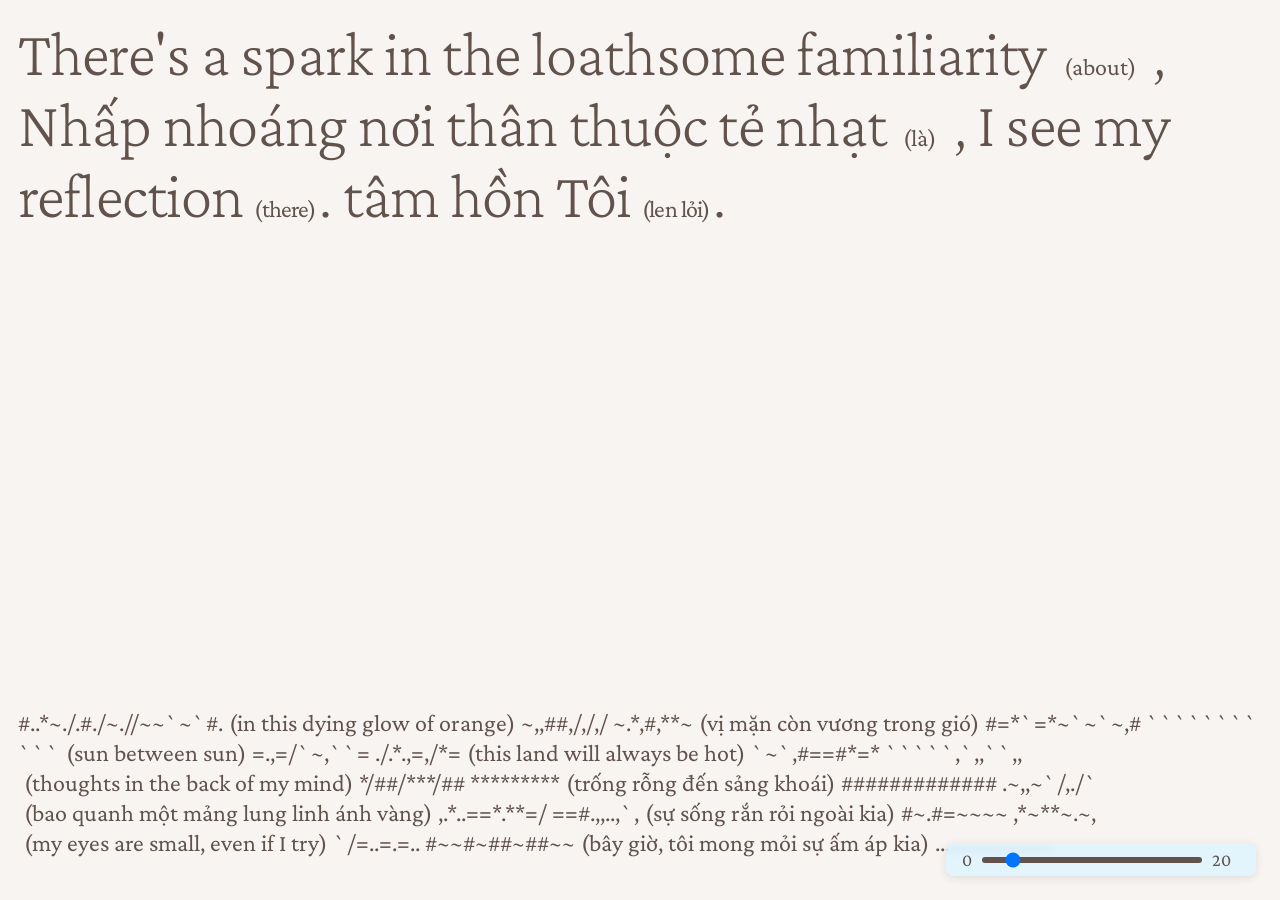
==== commit 6fe81d0e: "260530" ====
--- a/index.html
+++ b/index.html
@@ -48,52 +48,6 @@
             </div>
         </div>
         
-        <!-- --------------Menu | Eng-------------- -->
-        <div class="content">
-            <!-- <div class="eng"> -->
-            <ul data-current="0" class="eng">
-                <!-- -----open modal 1----- -->
-                <li id="piece01">
-                    <p>In this dying</p>
-                </li>
-                <!-- -----open modal 1----- -->
-                <li id="piece02">
-                    <p>rắn rỏi ngoài kia.</p>
-                </li>
-                <!-- -----open modal 1----- -->
-                <li id="piece03">
-                    <p>Sun between</p>
-                </li>
-                <!-- -----open modal 1----- -->
-                <li id="piece04">
-                    <p>pha chút mặn.</p>
-                </li>
-                <!-- -----open modal 1----- -->
-                <li id="piece05">
-                    <p>Thoughts</p>
-                </li>
-                <!-- -----open modal 1----- -->
-                <li id="piece06">
-                    <p>sảng khoái.</p>
-                </li>
-                <!-- -----open modal 1----- -->
-                <li id="piece07">
-                    <p>This land</p>
-                </li>
-                <!-- -----open modal 1----- -->
-                <li id="piece08">
-                    <p>ấm áp kia.</p>
-                </li>
-                <!-- -----open modal 1----- -->
-                <li id="piece09">
-                    <p>My eyes</p>
-                </li>
-                <!-- -----open modal 1----- -->
-                <li id="piece10">
-                    <p>ánh vàng.</p>
-                </li>
-            </ul>
-        </div>
         <!-- --------------Main Content Section - new layout 250530-------------- -->
         <div class="main">
                 <p>
--- a/style.css
+++ b/style.css
@@ -24,6 +24,7 @@
     height: auto;
     border: none;
     margin: 0;
+    
 }
 body img {
   top: 0;
@@ -53,7 +54,10 @@
     display: none;
 
     position: fixed;
-    background-color: rgb(220, 244, 255);
+    background-color: rgba(220, 244, 255, 0.8);
+    backdrop-filter: blur(6px);
+    box-shadow: 0 2px 10px rgba(0, 0, 0, 0.1);
+
     width: 40%;
     height: 80vh;
     /* max-height: 90vh; */
@@ -63,6 +67,7 @@
     top: 0;
     right: 0;
     border-radius: 12px;
+
     align-items: center;
     z-index: 10;
     overflow-y: scroll;
@@ -154,44 +159,6 @@
 }
 
 
-/*--------------------Menu--------------------*/
-.content {
-    display: none;
-}
-.content ul {
-    /* text-transform: uppercase; */
-    font-size: 24px;
-    line-height: 28px;
-    font-weight: 400;
-    letter-spacing: 1%;
-
-    position: fixed;
-    display: flex;
-    flex-wrap: wrap;
-    gap: 3vw;
-
-    justify-content: left;
-    list-style-type: none;
-    bottom: 0;
-    left: 0;
-    padding: 5vh;
-    margin: 0;
-    width: 100%;
-    align-items: center;
-    white-space: nowrap;
-    overflow-x: hidden;
-    color: rgb(97, 82, 76);
-}
-.content ul li {
-    cursor: pointer;
-    padding: 0;
-    float: none;
-    white-space: normal;
-}
-.content ul li:nth-child(even) {
-    transform: translateY(-50px);
-}
-
 /*--------------------Main----------------*/
 .main {
     font-size: 24px;
@@ -209,7 +176,15 @@
     left: 0;
     align-items: center;
     align-content: justify;
-}
+
+    overflow-wrap: break-word;
+    word-wrap: break-word;
+    /* Prevents overly long unbroken words (like URLs) from overflowing */
+    word-break: break-all;
+    hyphens: none;
+    
+}
+
 
 /*--------------------ASCII Slider (bottom-right)--------------------*/
 .ascii-slider {
@@ -220,12 +195,17 @@
     align-items: center;
     gap: 0.5rem;
     background: rgba(220, 244, 255, 0.8);
+    backdrop-filter: blur(3px);
+    box-shadow: 0 2px 10px rgba(0, 0, 0, 0.1);
+
     padding: 0.4rem 1rem;
     border-radius: 8px;
     z-index: 12;
     font-size: 18px;
     font-family: "Crimson Pro", serif;
     outline: none;
+    
+
 }
 
 .ascii-slider label {
@@ -282,6 +262,13 @@
     background-color: Transparent;
     background-repeat: no-repeat;
     cursor: pointer;
+
+    overflow-wrap: break-word;
+    word-wrap: break-word;
+    /* Prevents overly long unbroken words (like URLs) from overflowing */
+    word-break: break-all;
+    white-space: normal;
+    hyphens: normal;
 
 }
 button:hover {
--- a/overlay.css
+++ b/overlay.css
@@ -25,19 +25,20 @@
 }
 
 .nav {
-    /* display: flex; */
-    display: none;
-    justify-content: center;
+    display: flex;
+    /* display: none; */
+    align-items: center;
     gap: 2rem;
-    padding-top: 2vh;
-    padding-bottom: 2vh;
-    width: 100%;
-    padding-left: 0;
     background-color: none;
 }
 
 .page::-webkit-scrollbar {
-    display: none;
+    /* display: none; */
+    width: 5px;
+}
+.page::-webkit-scrollbar-thumb {
+    background-color: rgb(211, 220, 223);
+    border-radius: 1.5px;
 }
 
 body > .page {
@@ -120,3 +121,10 @@
     border: none;
 }
 
+audio {
+    width: 100%;
+    display: block;
+    padding: 0;
+    margin: 0;
+    border: none;
+
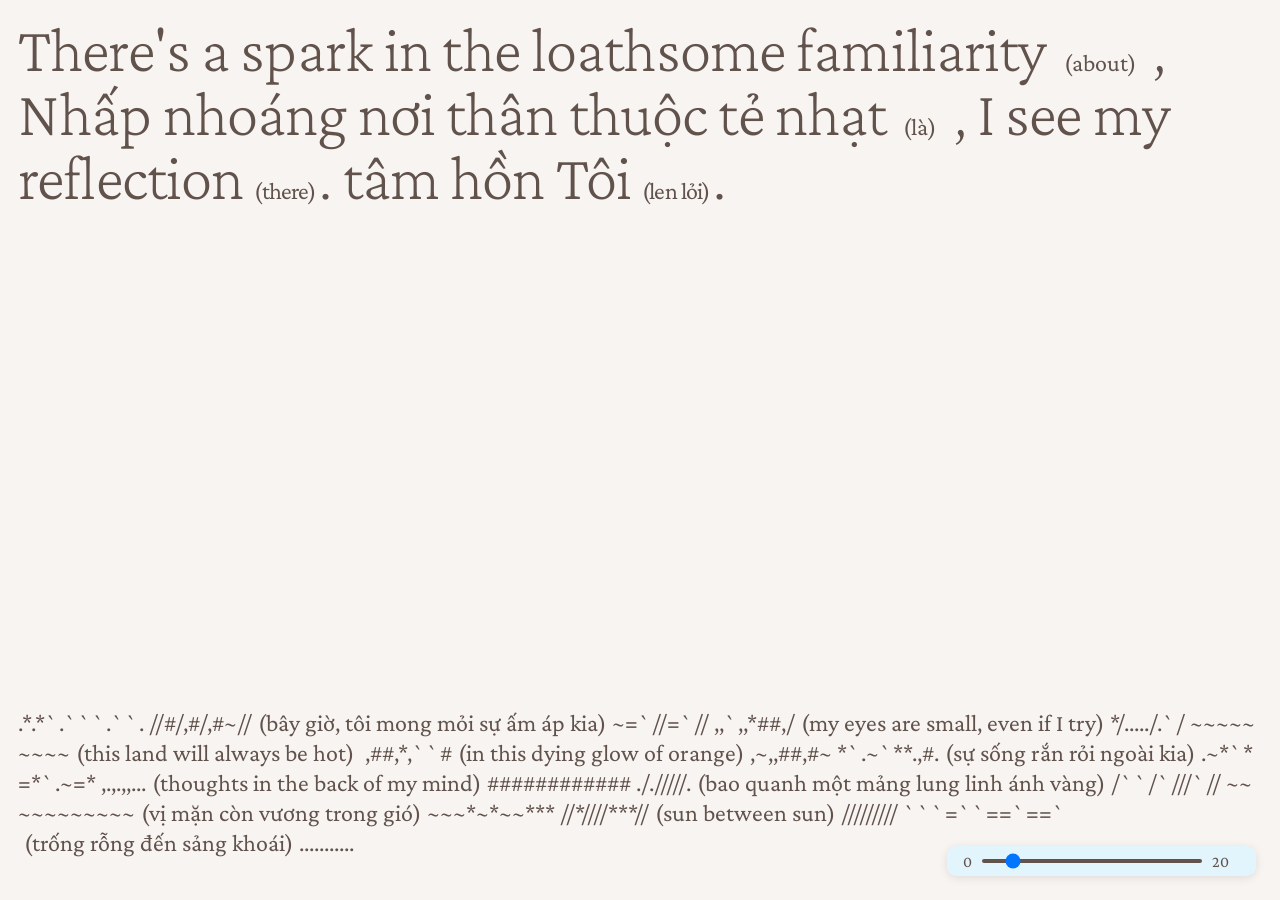
==== commit db033cf3: "260530 Responsive design adjustments" ====
--- a/index.html
+++ b/index.html
@@ -51,7 +51,7 @@
         <!-- --------------Main Content Section - new layout 250530-------------- -->
         <div class="main">
                 <p>
-                    ~~~~~~~~~~~~~~~~~~~~<button onclick="on1()">(in this dying glow of orange)</button>~~~~~~~~~~
+                    ~~~~~~~~~~<button onclick="on1()">(in this dying glow of orange)</button>~~~~~~~~~~
                     ~~~~~~~~~~<button onclick="on2()">(sự sống rắn rỏi ngoài kia)</button>~~~~~~~~~~
                     ~~~~~~~~~~<button onclick="on3()">(sun between sun)</button>~~~~~~~~~~
                     ~~~~~~~~~~<button onclick="on4()">(vị mặn còn vương trong gió)</button>~~~~~~~~~~
@@ -60,7 +60,7 @@
                     ~~~~~~~~~~<button onclick="on7()">(this land will always be hot)</button>~~~~~~~~~~
                     ~~~~~~~~~~<button onclick="on8()">(bây giờ, tôi mong mỏi sự ấm áp kia)</button>~~~~~~~~~~
                     ~~~~~~~~~~<button onclick="on9()">(my eyes are small, even if I try)</button>~~~~~~~~~~
-                    ~~~~~~~~~~<button onclick="on10()">(bao quanh một mảng lung linh ánh vàng)</button>~~~~~~~~~~~~~~~~~~~~
+                    ~~~~~~~~~~<button onclick="on10()">(bao quanh một mảng lung linh ánh vàng)</button>~~~~~~~~~~
                 </p>    
         </div>
 
@@ -68,7 +68,7 @@
         <!-- --------------------------Overlay-------------------------- -->
 
         <!-- --------------Project Blurb-------------- --><!-- --------------Modal-------------- -->
-        <div class="blurb">
+        <div class="about">
             <button id="close" onclick="off()">
                     (X)</button>
             <div id="info">
--- a/style.css
+++ b/style.css
@@ -35,7 +35,7 @@
 /*--------------------Title on top-right corner--------------------*/
 .header p {
     font-size: 64px;
-    /* line-height: 1.2; */
+    line-height: 1;
     font-weight: 200;
     letter-spacing: -0.025ch;
 
@@ -50,7 +50,7 @@
 }
 
 /*--------------------Blurb | Overlay--------------------*/
-.blurb {
+.about {
     display: none;
 
     position: fixed;
@@ -58,8 +58,8 @@
     backdrop-filter: blur(6px);
     box-shadow: 0 2px 10px rgba(0, 0, 0, 0.1);
 
-    width: 40%;
-    height: 80vh;
+    width: 35%;
+    height: 70vh;
     /* max-height: 90vh; */
     padding: 0;
     margin-top: 20px;
@@ -76,7 +76,7 @@
     font-family: "Crimson Pro", serif;
     box-sizing: border-box;
 }
-.blurb p {
+.about p {
     padding: 15vh 5vh 5vh 5vh;
     margin: 0;
     font-size: 24px;
@@ -101,7 +101,7 @@
     cursor: pointer;
 }
 
-.blurb::-webkit-scrollbar {
+.about::-webkit-scrollbar {
     display: none;
 }
 
@@ -185,6 +185,14 @@
     
 }
 
+.main-separator {
+    font: inherit;
+    color: inherit;
+    letter-spacing: inherit;
+    line-height: inherit;
+    white-space: normal;
+}
+
 
 /*--------------------ASCII Slider (bottom-right)--------------------*/
 .ascii-slider {
@@ -199,9 +207,10 @@
     box-shadow: 0 2px 10px rgba(0, 0, 0, 0.1);
 
     padding: 0.4rem 1rem;
-    border-radius: 8px;
+    border-radius: 10px;
     z-index: 12;
-    font-size: 18px;
+
+    font-size: 16px;
     font-family: "Crimson Pro", serif;
     outline: none;
     
@@ -217,7 +226,7 @@
     -webkit-appearance: none; /* Override default look */
     appearance: none;
     width: 220px;
-    height: 6px;
+    height: 4px;
     border-radius: 3px;
     background-color: rgb(97,82,76);
     outline: none;
@@ -225,10 +234,13 @@
 
 .ascii-slider::-webkit-slider-thumb {
     -webkit-appearance: none; /* Override default look */
-    appearance: none;
+    /* appearance: none;  */
     width: 4px; /* Smaller slider handle width */
     height: 4px; /* Smaller slider handle height */
-    background: rgb(220, 244, 255); /* Brown thumb */
+    /* background: rgb(220, 244, 255); */
+    background-image: url(image/me.png);
+    background-size: cover;
+    background-repeat: no-repeat;
 }
 
 .ascii-slider #separatorWidthValue {
@@ -300,56 +312,70 @@
 }
 
 /*--------------------Settings for Responsiveness--------------------*/
-@media (max-width: 768px) {
+@media (max-width: 820px) {
     .header p {
-        font-size: 42px;
-        line-height: 48px;
-    }
-    .content ul {
-        font-size: 22px;
-        line-height: 30px;
-        gap: 1vw;}
-    /* .blurb {
-        width: 100%;
-        height: 50%;
-        top: auto;
-        bottom: 0;
-        right: 0;
-    } */
-    /* #about p {
-        padding-left: 10vh;
-        padding-top: 1vh;
-        padding-bottom: 1vh;
-        font-size: 18px;
-        line-height: 24px;
-    }
-    #close p {
-        padding-right: 5vh;
-        padding-top: 1vh;
-        padding-bottom: 1vh;
-        font-size: 18px;
-        line-height: 24px;
-    }
-    #info p {
-        font-size: 14px;
+        font-size: 58px;
+    }
+
+    .about {
+        padding: 2vh 2vw;
+        width: 85%;
+        height: 80vh;
+    }
+
+    .about p {
+        padding: 10vh 3vw 3vh 3vw;
+    }
+
+    a, button, .main p, .about p, .main-separator {
+        font-size: 30px;
+        line-height: 32px;
+    }
+
+    .main {
+        padding-bottom: 6vh;
+    }
+
+    .ascii-slider {
+        right: 50%;   
+        transform: translateX(50%);
+        padding: 0.8rem 1.2rem;
+        border-radius: 16px;
+        font-size: 24px;
+    }
+
+@media (max-width: 375px) {
+    .header p {
+        font-size: 28px;
+        letter-spacing: -0.03ch;
+    }
+
+    .about {
+        width: 80%;
+        height: 80vh;
+    }
+
+    .about p {
+        padding: 12vh 4vw 4vh 4vw;
+        font-size: 16px;
         line-height: 20px;
-        padding-left: 10vh;
-        padding-right: 5vh;
-        padding-top: 5vh; */
-    }
-
-@media (max-width: 375px) {
-     .header p {
-        font-size: 36px;
-        line-height: 42px;
-    }
-    a, button {
-        font-size: 18px;
-        line-height: 24px;
-    }
-    .content ul li {
-        font-size: 18px;
-        line-height: 24px;
-        gap: 20px;
-    }
-}
+    }
+
+    a, button, .main p, .main-separator {
+        font-size: 16px;
+        line-height: 16px;
+    }
+
+    .ascii-slider {
+        right: 50%;   
+        transform: translateX(50%);
+        padding: 0.4rem 0.6rem;
+        border-radius: 8px;
+        font-size: 12px;
+        bottom: 1rem;
+    }
+
+    .ascii-slider input[type="range"] {
+        height: 3px;
+    }
+}
--- a/overlay.css
+++ b/overlay.css
@@ -74,7 +74,7 @@
     right: 1rem;
     background: none;
     border: none;
-    font-size: 48px;
+    font-size: 32px;
     color: rgb(35, 32, 31);
     z-index: 17;
     padding: 0;
@@ -121,10 +121,36 @@
     border: none;
 }
 
+audio::-webkit-media-controls-enclosure {
+    display: none;
+}
+
 audio {
-    width: 100%;
-    display: block;
-    padding: 0;
-    margin: 0;
-    border: none;
+    appearance: none;
+    position: sticky;
+    right: 1.5rem;
+    bottom: 1.5rem;
+    display: flex;
+    align-items: center;
+    gap: 0.5rem;
+    background: rgba(220, 244, 255, 0.8);
+    backdrop-filter: blur(3px);
+    box-shadow: 0 2px 10px rgba(0, 0, 0, 0.1);
 
+    padding: 0.4rem 1rem;
+    border-radius: 8px;
+    z-index: 12;
+
+    font-size: 16px;
+    font-family: "Crimson Pro", serif;
+    outline: none;
+}
+
+audio::-webkit-slider-thumb {
+    -webkit-appearance: none;
+    width: 4px;
+    height: 4px;
+    background-image: url(image/me.png);
+    background-size: cover;
+    background-repeat: no-repeat;
+}
